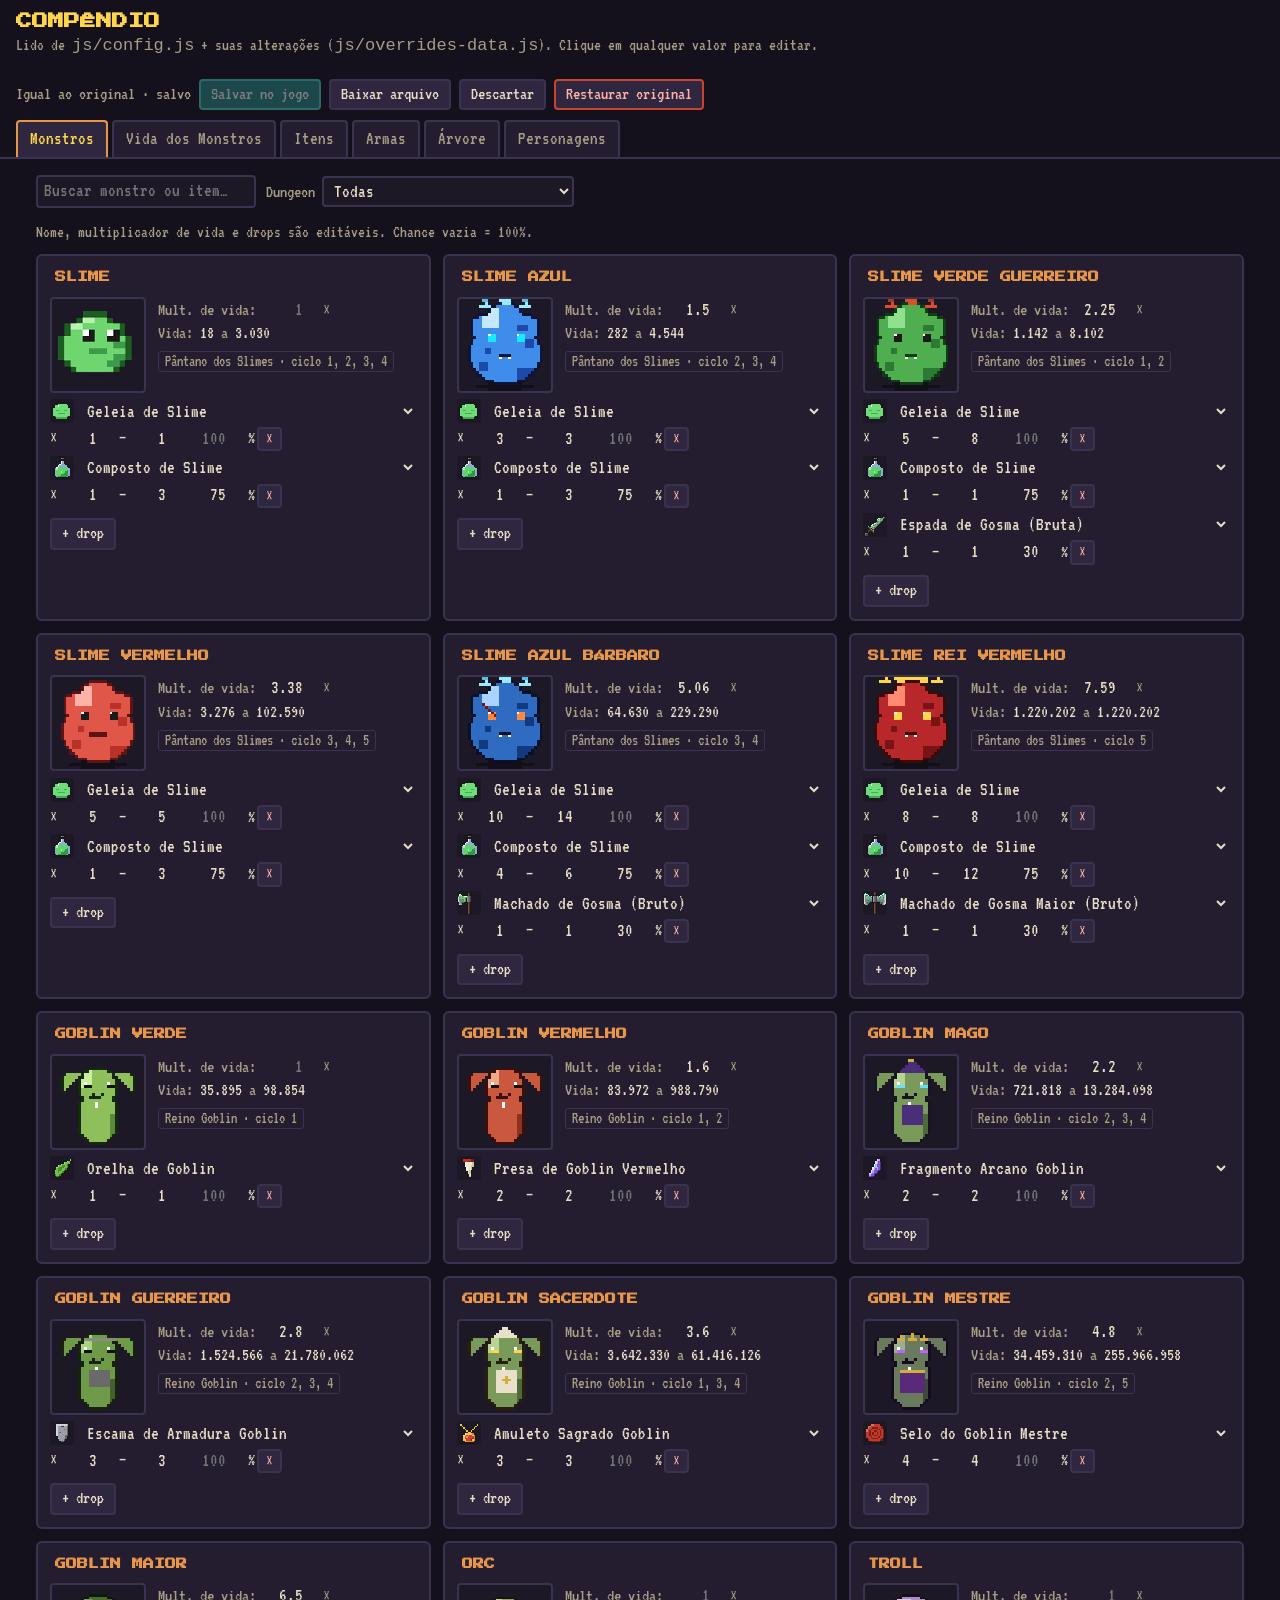
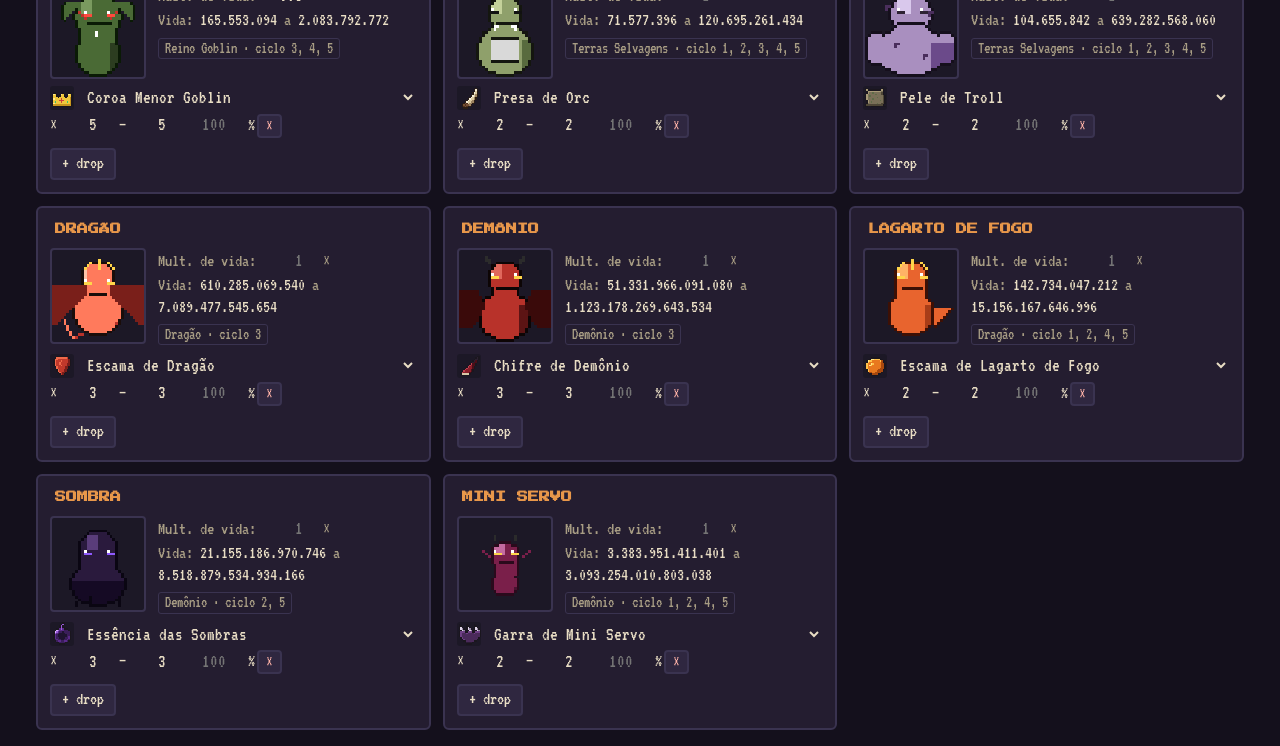
==== tools/compendio.html @ 9d9956df "feat: Add Compendium overrides, dev server, new item/tree icons and pending gameplay changes Co-Auth" ====
<!DOCTYPE html>
<html lang="pt-BR">
<head>
<meta charset="UTF-8">
<meta name="viewport" content="width=device-width, initial-scale=1">
<!-- Tudo (assets e js/*) é resolvido a partir da raiz do jogo -->
<base href="../">
<title>Compêndio ClickerSword</title>
<link rel="preconnect" href="https://fonts.googleapis.com">
<link href="https://fonts.googleapis.com/css2?family=Press+Start+2P&family=VT323&display=swap" rel="stylesheet">
<style>
  :root{
    --bg-deep:#14101c; --bg-panel:#241d30; --bg-panel-2:#2f2740;
    --stone:#3a3350; --stone-dark:#1c1826;
    --ember:#e8974a; --blood:#c9432f; --arcane:#4fd1c5;
    --parchment:#e8ddc4; --parchment-dim:#a89d84; --gold-glow:#ffd54a;
  }
  *{box-sizing:border-box;}
  body{margin:0; background:var(--bg-deep); color:var(--parchment); font-family:'VT323', monospace; font-size:20px; line-height:1.2;}
  header{position:sticky; top:0; z-index:5; background:var(--bg-deep); border-bottom:2px solid var(--stone); padding:12px 16px 0;}
  .head-row{display:flex; justify-content:space-between; align-items:flex-start; gap:12px; flex-wrap:wrap;}
  h1{font-family:'Press Start 2P', monospace; font-size:16px; color:var(--gold-glow); margin:0 0 4px;}
  .sub{color:var(--parchment-dim); font-size:17px; margin-bottom:10px;}
  .savebar{display:flex; gap:8px; align-items:center; flex-wrap:wrap; margin-bottom:10px;}
  .savebar .status{font-size:18px; color:var(--parchment-dim);}
  .savebar .status.dirty{color:var(--ember);}
  button{font:inherit; font-size:18px; cursor:pointer; color:var(--parchment); background:var(--bg-panel-2); border:2px solid var(--stone); border-radius:4px; padding:3px 10px;}
  button:hover{border-color:var(--ember);}
  button.primary{background:#2a8d84; border-color:var(--arcane); color:#fff;}
  button.primary:disabled{opacity:.45; cursor:default;}
  button.danger{border-color:var(--blood); color:#ffb3a8;}
  button.x{padding:0 7px; font-size:17px; color:#ffb3a8;}
  nav{display:flex; gap:4px; flex-wrap:wrap;}
  nav button{font-size:19px; color:var(--parchment-dim); background:var(--bg-panel); border-bottom:none; padding:6px 12px; border-radius:4px 4px 0 0;}
  nav button.active{color:var(--gold-glow); background:var(--bg-panel-2); border-color:var(--ember);}
  main{padding:16px; max-width:1240px; margin:0 auto;}
  section{display:none;} section.active{display:block;}
  .toolbar{display:flex; gap:10px; flex-wrap:wrap; align-items:center; margin-bottom:14px;}
  .toolbar label{color:var(--parchment-dim); font-size:18px;}
  input, select{font:inherit; font-size:19px; color:var(--parchment); background:var(--stone-dark); border:2px solid var(--stone); border-radius:4px; padding:3px 6px;}
  input[type=search]{min-width:220px;}
  /* campos editáveis: parecem texto até passar o mouse/focar */
  .ed{background:transparent; border:1px dashed transparent; padding:1px 4px; border-radius:3px; min-width:0;}
  .ed:hover{border-color:var(--stone);}
  .ed:focus{outline:none; border:1px solid var(--arcane); background:var(--stone-dark);}
  .ed.changed{color:var(--gold-glow); border-bottom:1px solid var(--ember);}
  .ed.bad{border:1px solid var(--blood);}
  input.ed[type=number]{width:80px; text-align:right;}
  input.ed.w-name{width:100%;}
  input.ed.w-sm{width:60px;}
  select.ed{padding:1px 2px;}
  select.ed option{background:var(--stone-dark);}
  .grid{display:grid; grid-template-columns:repeat(auto-fill, minmax(280px, 1fr)); gap:12px;}
  .card{background:var(--bg-panel); border:2px solid var(--stone); border-radius:6px; padding:12px;}
  .card.custom{border-color:#2a8d84;}
  .card h3{font-family:'Press Start 2P', monospace; font-size:11px; line-height:1.5; margin:0 0 8px; color:var(--ember); display:flex; align-items:center; gap:4px;}
  .card h3 input.ed{font-family:'Press Start 2P', monospace; font-size:11px; color:var(--ember);}
  .row{display:flex; gap:12px; align-items:flex-start;}
  .sprite{flex:none; width:96px; height:96px; background-repeat:no-repeat; background-size:300% 100%; background-position:0 0; image-rendering:pixelated; background-color:var(--stone-dark); border:2px solid var(--stone); border-radius:4px;}
  .portrait{flex:none; width:96px; height:136px; object-fit:cover; object-position:top; border:2px solid var(--stone); border-radius:4px; background:var(--stone-dark);}
  .meta{font-size:18px; color:var(--parchment-dim);}
  .meta b{color:var(--parchment); font-weight:normal;}
  .kv{display:grid; grid-template-columns:max-content 1fr; gap:2px 8px; align-items:center; font-size:18px; color:var(--parchment-dim);}
  .kv > span{min-width:0;}
  .kv-icon{display:flex; align-items:center; gap:8px; font-size:18px; color:var(--parchment-dim); margin-bottom:4px;}
  .kv input.ed[type=text]{width:100%;}
  .icon{display:inline-block; flex:none; width:24px; height:24px; vertical-align:middle; margin-right:6px; image-rendering:pixelated; background:var(--stone-dark); border-radius:3px;}
  .icon.missing{outline:2px dashed var(--blood); outline-offset:-2px;}
  .tag{display:inline-block; font-size:16px; padding:0 6px; border-radius:3px; border:1px solid var(--stone); color:var(--parchment-dim); margin:2px 4px 2px 0;}
  .tag.boss{color:#fff; background:var(--blood); border-color:var(--blood);}
  .tag.strong{color:var(--bg-deep); background:var(--ember); border-color:var(--ember);}
  .tag.warn{color:var(--blood); border-color:var(--blood);}
  .tag.new{color:var(--arcane); border-color:var(--arcane);}
  ul.drops{list-style:none; margin:6px 0 0; padding:0; font-size:18px;}
  ul.drops li{margin:3px 0; display:flex; align-items:center; gap:2px 6px; flex-wrap:wrap;}
  ul.drops .d-item{display:flex; align-items:center; flex:1 1 150px; min-width:0;}
  ul.drops .d-item select.ed{flex:1; min-width:0;}
  ul.drops .d-qty{display:flex; align-items:center; gap:2px; flex:none; white-space:nowrap;}
  ul.drops .d-qty input.ed{flex:none; width:58px;}
  td input.ed.w-name{min-width:220px;}
  #monGrid{grid-template-columns:repeat(auto-fill, minmax(320px, 1fr));}
  .table-wrap{overflow-x:auto; border:2px solid var(--stone); border-radius:6px;}
  table{border-collapse:collapse; width:100%; font-size:19px;}
  th, td{padding:5px 8px; text-align:left; border-bottom:1px solid var(--stone); white-space:nowrap;}
  th{position:sticky; top:0; background:var(--bg-panel-2); color:var(--gold-glow); cursor:pointer; user-select:none; font-weight:normal;}
  th[data-num], td.num{text-align:right;}
  td.wrap{white-space:normal; min-width:150px;}
  tbody tr:nth-child(even){background:rgba(255,255,255,0.025);}
  tbody tr:hover{background:rgba(79,209,197,0.08);}
  tr.cycle-start td{border-top:2px solid var(--ember);}
  .mini-sprite{display:inline-block; width:28px; height:28px; vertical-align:middle; margin-right:6px; background-repeat:no-repeat; background-size:300% 100%; image-rendering:pixelated;}
  .count{color:var(--parchment-dim); font-size:18px; margin:8px 0;}
  .stats{display:flex; gap:10px; flex-wrap:wrap; margin-bottom:14px;}
  .stat{background:var(--bg-panel); border:2px solid var(--stone); border-radius:6px; padding:8px 12px; min-width:150px;}
  .stat .v{font-size:26px; color:var(--gold-glow);}
  .stat .v input.ed{font-size:26px; color:var(--gold-glow); width:110px; text-align:left;}
  .stat .l{font-size:16px; color:var(--parchment-dim);}
  .quote{font-style:italic; color:var(--parchment-dim); font-size:18px; margin:2px 0;}
  h2{font-family:'Press Start 2P', monospace; font-size:12px; color:var(--arcane); margin:22px 0 10px;}
  .create{display:flex; gap:8px; flex-wrap:wrap; align-items:center; background:var(--bg-panel); border:2px dashed var(--stone); border-radius:6px; padding:8px 10px; margin-bottom:12px;}
  .create b{color:var(--arcane); font-weight:normal;}
  .hint{font-size:17px; color:var(--parchment-dim); margin:0 0 12px;}
  .hint b{color:var(--parchment); font-weight:normal;}
  .tree-card{margin-bottom:10px;}
  .tree-cols{display:grid; grid-template-columns:minmax(0, 300px) minmax(0, 1fr); gap:16px;}
  @media (max-width:700px){ .tree-cols{grid-template-columns:1fr;} .tree-card{margin-left:0 !important;} }
  #toast{position:fixed; right:16px; bottom:16px; max-width:420px; background:var(--bg-panel-2); border:2px solid var(--arcane); border-radius:6px; padding:10px 14px; display:none; z-index:10;}
  #toast.err{border-color:var(--blood);}
  @media (max-width:600px){ input[type=search]{min-width:0; width:100%;} }
</style>
</head>
<body>
<header>
  <div class="head-row">
    <div>
      <h1>COMPÊNDIO</h1>
      <div class="sub">Lido de <code>js/config.js</code> + suas alterações (<code>js/overrides-data.js</code>). Clique em qualquer valor para editar.</div>
    </div>
    <div class="savebar">
      <span class="status" id="saveStatus"></span>
      <button class="primary" id="saveBtn">Salvar no jogo</button>
      <button id="downloadBtn" title="Baixa js/overrides-data.js pra colocar na pasta js/ manualmente">Baixar arquivo</button>
      <button id="discardBtn" title="Recarrega a última versão salva">Descartar</button>
      <button class="danger" id="resetBtn" title="Apaga todas as alterações e volta ao config.js original">Restaurar original</button>
    </div>
  </div>
  <nav id="tabs">
    <button data-tab="monstros" class="active">Monstros</button>
    <button data-tab="vida">Vida dos Monstros</button>
    <button data-tab="itens">Itens</button>
    <button data-tab="armas">Armas</button>
    <button data-tab="arvore">Árvore</button>
    <button data-tab="personagens">Personagens</button>
  </nav>
</header>
<main>
  <section id="monstros" class="active">
    <div class="toolbar">
      <input type="search" id="monSearch" placeholder="Buscar monstro ou item…">
      <label>Dungeon <select id="monDungeon"></select></label>
    </div>
    <p class="hint">Nome, multiplicador de vida e drops são editáveis. Chance vazia = 100%.</p>
    <div class="grid" id="monGrid"></div>
  </section>

  <section id="vida">
    <p class="hint">Os valores gerais abaixo valem para todos os monstros; o multiplicador de cada um fica na aba Monstros. A partir do ciclo 2 a vida é ×2 (fixo no código).</p>
    <div class="stats" id="hpStats"></div>
    <div class="toolbar">
      <label>Dungeon <select id="hpDungeon"></select></label>
      <label>Ciclo <select id="hpCycle"></select></label>
      <input type="search" id="hpSearch" placeholder="Filtrar por monstro…">
      <label><input type="checkbox" id="hpBossOnly"> Só chefes</label>
    </div>
    <div class="count" id="hpCount"></div>
    <div class="table-wrap"><table id="hpTable">
      <thead><tr>
        <th data-k="dungeonName">Dungeon</th>
        <th data-k="cycle" data-num>Ciclo</th>
        <th data-k="kill" data-num>Abate</th>
        <th data-k="pos" data-num>Posição</th>
        <th data-k="name">Monstro</th>
        <th data-k="kind">Tipo</th>
        <th data-k="hp" data-num>Vida</th>
        <th data-k="limit" data-num>Tempo</th>
        <th data-k="dpsNeed" data-num title="Dano por segundo mínimo pra vencer dentro do tempo do monstro">DPS mín.</th>
      </tr></thead>
      <tbody></tbody>
    </table></div>
  </section>

  <section id="itens">
    <div class="create">
      <b>Novo item:</b>
      <input id="newItemName" placeholder="Nome">
      <input id="newItemKey" placeholder="chave (opcional)" style="width:170px">
      <select id="newItemType"></select>
      <button id="newItemBtn">Criar</button>
    </div>
    <div class="toolbar">
      <input type="search" id="itemSearch" placeholder="Buscar item…">
      <label>Tipo <select id="itemType"></select></label>
      <label><input type="checkbox" id="itemMissing"> Só sem ícone</label>
    </div>
    <div class="count" id="itemCount"></div>
    <div class="table-wrap"><table id="itemTable">
      <thead><tr>
        <th data-k="name">Item</th>
        <th data-k="icon">Ícone</th>
        <th data-k="typeLabel">Tipo</th>
        <th data-k="sellPrice" data-num>Venda</th>
        <th data-k="origin">Origem</th>
        <th data-k="droppedBy">Dropado por</th>
        <th data-k="usedIn">Usado em</th>
        <th></th>
      </tr></thead>
      <tbody></tbody>
    </table></div>
  </section>

  <section id="armas">
    <div class="create">
      <b>Nova arma:</b>
      <input id="newWeaponName" placeholder="Nome">
      <input id="newWeaponKey" placeholder="chave (opcional)" style="width:170px">
      <select id="newWeaponKind">
        <option value="forgedWeapons">Forjada (receita no Ferreiro)</option>
        <option value="weapons">Básica (compra no Ferreiro)</option>
      </select>
      <button id="newWeaponBtn">Criar</button>
    </div>
    <p class="hint">Bônus vazio = arma não tem esse bônus. Para uma arma forjada vir de um drop, crie antes um item do tipo "Arma bruta", coloque-o nos drops de um monstro e na receita.</p>
    <h2>Armas básicas</h2>
    <div class="grid" id="weaponGrid"></div>
    <h2>Armas forjadas</h2>
    <div class="grid" id="forgedGrid"></div>
  </section>

  <section id="arvore">
    <p class="hint">Árvore de habilidades da Academia de Combate, na ordem dos ramos. Cada efeito é somado <b>por nível comprado</b>; "teto" limita o total do atributo.
      Mudanças nos efeitos valem para os próximos níveis comprados — níveis já comprados num save continuam com o valor antigo (use um save novo para testar).</p>
    <div class="toolbar">
      <input type="search" id="treeSearch" placeholder="Buscar habilidade…">
    </div>
    <div id="treeList"></div>
  </section>

  <section id="personagens">
    <h2>Moradores da cidade</h2>
    <div class="grid" id="npcGrid"></div>
    <h2>Tropas (Guilda)</h2>
    <div class="grid" id="troopGrid"></div>
    <h2>Mineradores (Caverna)</h2>
    <div class="grid" id="prospectorGrid"></div>
  </section>
</main>
<div id="toast"></div>

<script src="js/config.js"></script>
<script>
// Cópia do config.js ORIGINAL, antes de aplicar js/overrides-data.js — é a
// base pra calcular o que mudou na hora de salvar (ConfigOverrides.diff).
const BASE = JSON.parse(JSON.stringify({
  config: Object.fromEntries(Object.entries(CONFIG).filter(([, v]) => typeof v === 'number')),
  monsters: MONSTER_TYPES, items: ITEM_DEFS, weapons: WEAPON_DEFS, forgedWeapons: FORGED_WEAPON_DEFS, troops: TROOP_DEFS, upgrades: UPGRADE_DEFS
}));
</script>
<script src="js/overrides-data.js"></script>
<script src="js/overrides.js"></script>
<script>
const esc = s => String(s == null ? '' : s).replace(/[&<>"']/g, c => ({'&':'&amp;','<':'&lt;','>':'&gt;','"':'&quot;',"'":'&#39;'}[c]));
const fmt = n => n.toLocaleString('pt-BR');
const round = (n, d = 4) => Math.round(n * 10 ** d) / 10 ** d;
const LISTS = { monsters: MONSTER_TYPES, items: ITEM_DEFS, weapons: WEAPON_DEFS, forgedWeapons: FORGED_WEAPON_DEFS, troops: TROOP_DEFS, upgrades: UPGRADE_DEFS };
const current = () => ({ config: CONFIG, ...LISTS });
const itemDef = key => ITEM_DEFS.find(d => d.key === key);
const monDef = key => MONSTER_TYPES.find(m => m.key === key);
const baseEntry = (coll, key) => coll === 'config' ? BASE.config : (BASE[coll] || []).find(e => e.key === key);
const TYPE_LABELS = { material:'Material', brokenWeapon:'Arma bruta', mineral:'Minério' };
let savedJson = JSON.stringify(ConfigOverrides.diff(BASE, current()));

// ---------------------------------------------------------------------
// Campos editáveis. data-bind = "coleção|chave|caminho|tipo":
//   tipos: str, num, int, pct (guardado 0-1, mostrado 0-100), sec (guardado
//   ms, mostrado s); sufixo "?" = campo opcional (vazio remove o campo).
// ---------------------------------------------------------------------
function getPath(obj, path){
  return path.split('.').reduce((o, p) => o == null ? undefined : o[p], obj);
}
function entryOf(coll, key){
  return coll === 'config' ? CONFIG : LISTS[coll].find(e => e.key === key);
}
function display(v, kind){
  if(v === undefined || v === null) return '';
  const k = kind.replace('?', '');
  if(k === 'pct') return round(v * 100, 3);
  if(k === 'sec') return round(v / 1000, 3);
  return v;
}
function isChanged(coll, key, path){
  const b = baseEntry(coll, key);
  if(!b) return false; // entrada nova: tudo é "novo", sem destaque campo a campo
  return JSON.stringify(getPath(b, path)) !== JSON.stringify(getPath(entryOf(coll, key), path));
}
function field(coll, key, path, kind, opts = {}){
  const bind = `${coll}|${key}|${path}|${kind}`;
  const v = display(getPath(entryOf(coll, key), path), kind);
  const changed = isChanged(coll, key, path);
  const cls = ['ed', opts.cls || '', changed ? 'changed' : ''].join(' ');
  const base = baseEntry(coll, key);
  const title = base && changed ? ` title="Original: ${esc(display(getPath(base, path), kind))}"` : '';
  if(opts.options){
    return `<select class="${cls}" data-bind="${esc(bind)}"${title}>${opts.options.map(([ov, ol]) =>
      `<option value="${esc(ov)}"${String(ov) === String(v) ? ' selected' : ''}>${esc(ol)}</option>`).join('')}</select>`;
  }
  const type = kind.startsWith('str') ? 'text' : 'number';
  const step = opts.step || (kind.startsWith('int') ? '1' : 'any');
  return `<input class="${cls}" data-bind="${esc(bind)}" type="${type}" ${type === 'number' ? `step="${step}" min="0"` : ''} value="${esc(v)}" placeholder="${esc(opts.placeholder || '')}"${opts.list ? ` list="${opts.list}"` : ''}${title}>`;
}

function setValue(bind, raw){
  const [coll, key, path, kindRaw] = bind.split('|');
  const optional = kindRaw.endsWith('?');
  const kind = kindRaw.replace('?', '');
  const obj = entryOf(coll, key);
  if(!obj) return false;
  const parts = path.split('.');
  const parent = parts.slice(0, -1).reduce((o, p) => o[p], obj);
  const last = parts[parts.length - 1];
  const old = parent[last];
  let v;
  if(kind === 'str'){
    v = String(raw).trim();
    if(!v) return false;
    if(path === 'icon' && !ConfigOverrides.ICON_RE.test(v)) return false;
  } else {
    const s = String(raw).trim().replace(',', '.');
    if(s === ''){
      if(!optional) return false;
      delete parent[last];
      afterSet(coll, obj, path, old);
      return true;
    }
    v = Number(s);
    if(!isFinite(v) || v < 0) return false;
    if(kind === 'pct') v = round(v / 100, 6);
    if(kind === 'sec') v = Math.round(v * 1000);
    if(kind === 'int') v = Math.round(v);
  }
  parent[last] = v;
  afterSet(coll, obj, path, old);
  return true;
}
// efeitos colaterais que mantêm os dados coerentes com o que o jogo espera
function afterSet(coll, obj, path, old){
  if(coll === 'troops' && path === 'dps' && obj.desc === `+${old} DPS`) obj.desc = `+${obj.dps} DPS`;
  if(coll === 'items' && path === 'type') normalizeItemType(obj);
  const m = path.match(/^drops\.(\d+)\.(qtyMin|qtyMax)$/);
  if(m && coll === 'monsters'){
    const d = obj.drops[+m[1]];
    if(d.qtyMax < d.qtyMin){ if(m[2] === 'qtyMin') d.qtyMax = d.qtyMin; else d.qtyMin = d.qtyMax; }
  }
  if(coll === 'monsters' && /^drops\.\d+\.chance$/.test(path)){
    const d = getPath(obj, path.replace(/\.chance$/, ''));
    if(d.chance > 1) d.chance = 1;
  }
  if(coll === 'upgrades'){
    if(path === 'maxLevel' && obj.maxLevel < 1) obj.maxLevel = 1;
    // trocou o atributo do efeito pra um de outro formato (ex.: dano fixo -> %):
    // o número antigo não faz sentido no novo formato, recomeça num valor pequeno
    const s = path.match(/^effects\.(\d+)\.stat$/);
    if(s){
      const e = obj.effects[+s[1]];
      if(UPGRADE_STATS[old] && UPGRADE_STATS[old].format !== UPGRADE_STATS[e.stat].format){
        e.add = STAT_DEFAULT_ADD[UPGRADE_STATS[e.stat].format];
        delete e.cap;
      }
    }
  }
}
// material precisa de dungeon (Guilda sorteia por ela); minério precisa de raridade/peso (Caverna)
function normalizeItemType(it){
  if(it.type === 'material'){ it.dungeon = it.dungeon || DUNGEON_ORDER[0]; it.weight = it.weight || 10; delete it.rarity; }
  else if(it.type === 'mineral'){ it.rarity = it.rarity || 'comum'; it.weight = it.weight || 1; delete it.dungeon; }
  else { delete it.dungeon; delete it.weight; delete it.rarity; }
  refreshMinerals();
}
function refreshMinerals(){ MINERAL_DEFS.splice(0, MINERAL_DEFS.length, ...ITEM_DEFS.filter(d => d.type === 'mineral')); }

// Re-render adiado: o `change` dispara ANTES do foco ir pro próximo campo —
// espera o foco mudar, redesenha e devolve o foco pro mesmo campo.
let renderQueued = false;
function queueRender(){
  if(renderQueued) return;
  renderQueued = true;
  setTimeout(() => {
    renderQueued = false;
    const active = document.activeElement && document.activeElement.dataset ? document.activeElement.dataset.bind : null;
    renderAll();
    if(active){
      const el = [...document.querySelectorAll('[data-bind]')].find(e => e.dataset.bind === active);
      if(el) el.focus();
    }
  }, 0);
}
document.addEventListener('change', e => {
  const el = e.target.closest('[data-bind]');
  if(!el) return;
  // descrição de habilidade que ainda está no texto gerado acompanha a mudança do efeito
  const [coll, key] = el.dataset.bind.split('|');
  const upg = coll === 'upgrades' ? UPGRADE_DEFS.find(u => u.key === key) : null;
  const autoDesc = upg && upg.effects.length && upg.desc === describeEffects(upg.effects);
  if(setValue(el.dataset.bind, el.value)){
    if(autoDesc && upg.effects.length) upg.desc = describeEffects(upg.effects);
    queueRender();
  } else { el.classList.add('bad'); toast('Valor inválido — use um número ≥ 0 (ou texto não vazio; ícone só com letras, números, - e _).', true); }
});
document.addEventListener('keydown', e => {
  if(e.key === 'Enter' && e.target.matches('input.ed')) e.target.blur();
});

// Botões de ação: data-action="nome|arg1|arg2"
document.addEventListener('click', e => {
  const btn = e.target.closest('[data-action]');
  if(!btn) return;
  const [action, a, b] = btn.dataset.action.split('|');
  if(action === 'add-drop'){
    const m = monDef(a);
    m.drops = m.drops || [];
    m.drops.push({ item: ITEM_DEFS[0].key, qtyMin: 1, qtyMax: 1 });
  } else if(action === 'del-drop'){
    monDef(a).drops.splice(+b, 1);
  } else if(action === 'add-mat'){
    FORGED_WEAPON_DEFS.find(x => x.key === a).recipe.materials.push({ itemKey: ITEM_DEFS[0].key, qty: 1 });
  } else if(action === 'del-mat'){
    FORGED_WEAPON_DEFS.find(x => x.key === a).recipe.materials.splice(+b, 1);
  } else if(action === 'del-custom'){
    deleteCustom(a, b);
  } else if(action === 'add-effect' || action === 'del-effect'){
    const u = UPGRADE_DEFS.find(x => x.key === a);
    const autoDesc = u.effects.length && u.desc === describeEffects(u.effects);
    if(action === 'add-effect') u.effects.push({ stat: 'clickDamageFlat', add: 1 });
    else u.effects.splice(+b, 1);
    if(autoDesc && u.effects.length) u.desc = describeEffects(u.effects);
  } else if(action === 'gen-desc'){
    const u = UPGRADE_DEFS.find(x => x.key === a);
    if(u.effects.length) u.desc = describeEffects(u.effects);
  } else return;
  queueRender();
});

function deleteCustom(coll, key){
  const list = LISTS[coll];
  const e = list.find(x => x.key === key);
  if(!e || !e.custom) return;
  if(coll === 'items'){
    const refs = [
      ...MONSTER_TYPES.filter(m => (m.drops || []).some(d => d.item === key)).map(m => m.name),
      ...FORGED_WEAPON_DEFS.filter(w => w.recipe.materials.some(m => m.itemKey === key)).map(w => w.name)
    ];
    if(!confirm(`Excluir "${e.name}"?` + (refs.length ? `\nTambém será removido de: ${refs.join(', ')}` : ''))) return;
    for(const m of MONSTER_TYPES) if(m.drops) m.drops = m.drops.filter(d => d.item !== key);
    for(const w of FORGED_WEAPON_DEFS) w.recipe.materials = w.recipe.materials.filter(m => m.itemKey !== key);
  } else if(!confirm(`Excluir "${e.name}"?`)) return;
  list.splice(list.indexOf(e), 1);
  refreshMinerals();
}

// chave a partir do nome: "Espada de Fogo" -> espadaDeFogo
function slugKey(name){
  const words = name.normalize('NFD').replace(/[̀-ͯ]/g, '').replace(/[^a-zA-Z0-9 ]/g, ' ').trim().split(/\s+/).filter(Boolean);
  let k = words.map((w, i) => i ? w[0].toUpperCase() + w.slice(1).toLowerCase() : w.toLowerCase()).join('');
  if(!/^[a-zA-Z]/.test(k)) k = 'x' + k;
  return k.slice(0, 40);
}
function newKey(nameEl, keyEl){
  const name = nameEl.value.trim();
  if(!name){ toast('Dê um nome primeiro.', true); return null; }
  const key = keyEl.value.trim() || slugKey(name);
  if(!ConfigOverrides.KEY_RE.test(key)){ toast('Chave inválida: use letras/números, começando com letra.', true); return null; }
  if(ConfigOverrides.keyTaken({ ITEM_DEFS, WEAPON_DEFS, FORGED_WEAPON_DEFS }, key)){ toast(`A chave "${key}" já existe.`, true); return null; }
  return { name, key };
}

// ---------------------------------------------------------------------
// Ícones: item novo começa sem arquivo — mostra quadrado vermelho até existir
// assets/icons/<icone>.png. Sugestões = listagem da pasta (o dev_server.py
// lista diretórios) + ícones já usados.
// ---------------------------------------------------------------------
const missingIcons = new Set();
function iconHtml(icon){
  return `<img class="icon" data-icon="${esc(icon)}" src="assets/icons/${esc(icon)}.png" alt="" onerror="iconMissing(this)">`;
}
function iconMissing(img){
  const ph = document.createElement('span');
  ph.className = 'icon missing';
  ph.title = 'Ícone não existe: assets/icons/' + img.dataset.icon + '.png';
  img.replaceWith(ph);
  if(!missingIcons.has(img.dataset.icon)){ missingIcons.add(img.dataset.icon); scheduleItemCount(); }
}
const iconList = document.createElement('datalist');
iconList.id = 'iconList';
document.body.appendChild(iconList);
let dirIcons = [];
function refreshIconList(){
  const names = new Set([...ITEM_DEFS, ...WEAPON_DEFS, ...FORGED_WEAPON_DEFS].map(d => d.icon).concat(dirIcons));
  iconList.innerHTML = [...names].sort().map(n => `<option value="${esc(n)}">`).join('');
}
fetch('assets/icons/').then(r => r.ok ? r.text() : '').then(html => {
  dirIcons = [...html.matchAll(/href="([^"/]+)\.png"/g)].map(m => decodeURIComponent(m[1])).filter(n => ConfigOverrides.ICON_RE.test(n));
  refreshIconList();
}).catch(() => {});

// ---------------------------------------------------------------------
// Vida: mesma conta de MonsterModule.spawn/hpFor (js/monster.js). Se a
// fórmula mudar lá, atualizar aqui também.
// ---------------------------------------------------------------------
const groupSize = slot => (!slot || !slot.pairChoices) ? 1 : Math.max(...slot.pairChoices.map(o => o.length));
const kpcOf = schedule => schedule.reduce((s, slot) => s + groupSize(slot), 0);
function hpFor(killIndex, isBoss, hpMult){
  let hp = CONFIG.baseHp * Math.pow(CONFIG.hpGrowth, killIndex);
  if(isBoss) hp *= CONFIG.bossHpMult;
  hp *= hpMult || 1;
  return Math.ceil(hp);
}
function buildHpRows(){
  const rows = [];
  for(const dKey of DUNGEON_ORDER){
    const map = MAPS[dKey];
    const cyclesMap = map.cycles || { 1: map.order };
    const totalCycles = Object.keys(cyclesMap).length;
    const kpc = kpcOf(cyclesMap[1]);
    for(let cycle = 1; cycle <= CONFIG.maxCycleNum; cycle++){
      const schedule = cyclesMap[((cycle - 1) % totalCycles) + 1];
      let consumed = 0;
      schedule.forEach((slot, slotIdx) => {
        const size = groupSize(slot);
        const isLastSlot = slotIdx === schedule.length - 1;
        const options = slot.pairChoices ? slot.pairChoices : [[slot]];
        options.forEach((opt, optIdx) => {
          opt.forEach((mKey, sub) => {
            const killIdx = (cycle - 1) * kpc + consumed + sub;
            const isBoss = slot.pairChoices ? (isLastSlot && sub === size - 1) : isLastSlot;
            const extra = (slot.pairChoices && slot.strong) ? 1.5 : 1;
            const type = monDef(mKey);
            const hpKillIndex = (map.hpKillOffset || 0) + killIdx - 2 * (cycle - 1);
            const hp = hpFor(hpKillIndex, isBoss, (type.hpMult || 1) * extra) * (cycle > 1 ? 2 : 1);
            const limit = (isBoss ? CONFIG.bossTimeLimitMs : CONFIG.monsterTimeLimitMs) / 1000;
            let kind = 'Normal';
            if(slot.pairChoices) kind = (size === 2 ? 'Dupla' : size === 3 ? 'Tripla' : 'Grupo') + ` ${sub+1}/${size}` + (options.length > 1 ? ` · opção ${optIdx+1}` : '');
            rows.push({
              dungeon:dKey, dungeonName:map.name.replace(/^Andar d[aoe]s? /, ''), cycle, kill:killIdx % kpc + 1, pos:slotIdx + 1,
              totalPos:schedule.length, key:mKey, name:type.name, image:type.image,
              kind, isBoss, strong:!!(slot.pairChoices && slot.strong), hp, limit,
              dpsNeed: limit > 0 ? Math.ceil(hp / limit) : hp, firstOfCycle: slotIdx === 0 && optIdx === 0 && sub === 0
            });
          });
        });
        consumed += size;
      });
    }
  }
  return rows;
}
let HP_ROWS = [];
const appearances = {};
for(const r of buildHpRows()){
  const a = appearances[r.key] = appearances[r.key] || {};
  (a[r.dungeon] = a[r.dungeon] || new Set()).add(r.cycle);
}

// ---------------------------------------------------------------------
// Abas / filtros / ordenação
// ---------------------------------------------------------------------
document.getElementById('tabs').addEventListener('click', e => {
  const btn = e.target.closest('button[data-tab]');
  if(!btn) return;
  document.querySelectorAll('#tabs button').forEach(b => b.classList.toggle('active', b === btn));
  document.querySelectorAll('main section').forEach(s => s.classList.toggle('active', s.id === btn.dataset.tab));
  try{ localStorage.setItem('compendioTab', btn.dataset.tab); }catch(e){}
});
try{
  const saved = location.hash.slice(1) || localStorage.getItem('compendioTab');
  const btn = saved && document.querySelector(`#tabs button[data-tab="${saved}"]`);
  if(btn) btn.click();
}catch(e){}
// o #hash é igual ao id da seção — sem isso o navegador rola até ela
window.addEventListener('load', () => window.scrollTo(0, 0));

function fillSelect(sel, options){
  sel.innerHTML = options.map(([v, l]) => `<option value="${esc(v)}">${esc(l)}</option>`).join('');
}
const dungeonOptions = [['', 'Todas'], ...DUNGEON_ORDER.map(k => [k, MAPS[k].name])];
const dungeonChoices = DUNGEON_ORDER.map(k => [k, MAPS[k].name.replace(/^Andar d[aoe]s? /, '')]);
const itemChoices = () => ITEM_DEFS.map(d => [d.key, d.name]);

function sortable(table, render){
  let sortKey = null, dir = 1;
  table.querySelector('thead').addEventListener('click', e => {
    const th = e.target.closest('th[data-k]');
    if(!th) return;
    dir = (sortKey === th.dataset.k) ? -dir : 1;
    sortKey = th.dataset.k;
    table.querySelectorAll('th').forEach(t => t.textContent = t.textContent.replace(/ [▲▼]$/, ''));
    th.textContent += dir > 0 ? ' ▲' : ' ▼';
    render();
  });
  return rows => !sortKey ? rows : [...rows].sort((a, b) => {
    const x = a[sortKey], y = b[sortKey];
    return (typeof x === 'number' ? x - y : String(x).localeCompare(String(y), 'pt-BR')) * dir;
  });
}

// ---------------------------------------------------------------------
// Monstros
// ---------------------------------------------------------------------
fillSelect(document.getElementById('monDungeon'), dungeonOptions);
function renderMonsters(){
  const q = document.getElementById('monSearch').value.trim().toLowerCase();
  const dFilter = document.getElementById('monDungeon').value;
  const grid = document.getElementById('monGrid');
  const list = MONSTER_TYPES.filter(m => {
    if(dFilter && !(appearances[m.key] && appearances[m.key][dFilter])) return false;
    if(!q) return true;
    const hay = [m.name, ...(m.drops || []).map(d => itemDef(d.item) ? itemDef(d.item).name : d.item)].join(' ').toLowerCase();
    return hay.includes(q);
  });
  grid.innerHTML = list.map(m => {
    const app = appearances[m.key] || {};
    const where = Object.keys(app).length
      ? DUNGEON_ORDER.filter(k => app[k]).map(k => `<span class="tag">${esc(MAPS[k].name.replace(/^Andar d[aoe]s? /, ''))} · ciclo ${[...app[k]].sort().join(', ')}</span>`).join('')
      : '<span class="tag warn">Não aparece em nenhuma dungeon</span>';
    const hpRange = HP_ROWS.filter(r => r.key === m.key).map(r => r.hp);
    const drops = (m.drops || []).map((d, i) => {
      const it = itemDef(d.item);
      return `<li><span class="d-item">${iconHtml(it ? it.icon : 'chest')}${field('monsters', m.key, `drops.${i}.item`, 'str', { options: itemChoices() })}</span>
        <span class="d-qty">×${field('monsters', m.key, `drops.${i}.qtyMin`, 'int', { cls: 'w-sm' })}–${field('monsters', m.key, `drops.${i}.qtyMax`, 'int', { cls: 'w-sm' })}
        ${field('monsters', m.key, `drops.${i}.chance`, 'pct?', { cls: 'w-sm', placeholder: '100' })}%
        <button class="x" data-action="del-drop|${esc(m.key)}|${i}" title="Remover drop">×</button></span></li>`;
    }).join('');
    return `<div class="card">
      <h3>${field('monsters', m.key, 'name', 'str', { cls: 'w-name' })}</h3>
      <div class="row">
        <div class="sprite" style="background-image:url('${esc(m.image)}')"></div>
        <div class="meta">
          <div>Mult. de vida: ${field('monsters', m.key, 'hpMult', 'num?', { cls: 'w-sm', placeholder: '1' })}×</div>
          ${hpRange.length ? `<div>Vida: <b>${fmt(Math.min(...hpRange))}</b> a <b>${fmt(Math.max(...hpRange))}</b></div>` : ''}
          <div style="margin-top:4px;">${where}</div>
        </div>
      </div>
      <ul class="drops">${drops}</ul>
      <button data-action="add-drop|${esc(m.key)}" style="margin-top:6px">+ drop</button>
    </div>`;
  }).join('') || '<div class="meta">Nenhum monstro encontrado.</div>';
}
['monSearch', 'monDungeon'].forEach(id => document.getElementById(id).addEventListener('input', renderMonsters));

// ---------------------------------------------------------------------
// Vida dos monstros
// ---------------------------------------------------------------------
fillSelect(document.getElementById('hpDungeon'), dungeonOptions);
fillSelect(document.getElementById('hpCycle'), [['', 'Todos'], ...Array.from({length:CONFIG.maxCycleNum}, (_, i) => [String(i+1), `Ciclo ${i+1}`])]);
const hpTable = document.getElementById('hpTable');
const hpSort = sortable(hpTable, renderHp);
function renderHp(){
  const d = document.getElementById('hpDungeon').value;
  const c = document.getElementById('hpCycle').value;
  const q = document.getElementById('hpSearch').value.trim().toLowerCase();
  const bossOnly = document.getElementById('hpBossOnly').checked;
  const rows = hpSort(HP_ROWS.filter(r =>
    (!d || r.dungeon === d) && (!c || r.cycle === +c) && (!bossOnly || r.isBoss) && (!q || r.name.toLowerCase().includes(q))
  ));
  hpTable.querySelector('tbody').innerHTML = rows.map(r => `
    <tr class="${r.firstOfCycle ? 'cycle-start' : ''}">
      <td>${esc(r.dungeonName)}</td>
      <td class="num">${r.cycle}</td>
      <td class="num">${r.kill}</td>
      <td class="num">${r.pos}/${r.totalPos}</td>
      <td><span class="mini-sprite" style="background-image:url('${esc(r.image)}')"></span>${esc(r.name)}</td>
      <td class="wrap">${r.isBoss ? '<span class="tag boss">Chefe</span>' : ''}${r.strong ? '<span class="tag strong">Forte ×1.5</span>' : ''}${esc(r.kind)}</td>
      <td class="num">${fmt(r.hp)}</td>
      <td class="num">${r.limit}s</td>
      <td class="num">${fmt(r.dpsNeed)}</td>
    </tr>`).join('');
  document.getElementById('hpCount').textContent = `${rows.length} linha(s). Posições de dupla/tripla com várias opções sorteáveis aparecem uma vez por opção.`;
}
['hpDungeon', 'hpCycle', 'hpSearch', 'hpBossOnly'].forEach(id => document.getElementById(id).addEventListener('input', renderHp));
function renderHpStats(){
  const stat = (inputHtml, label, suffix = '') => `<div class="stat"><div class="v">${inputHtml}${suffix}</div><div class="l">${esc(label)}</div></div>`;
  document.getElementById('hpStats').innerHTML = [
    stat(field('config', '', 'baseHp', 'num'), 'Vida base'),
    stat('×' + field('config', '', 'hpGrowth', 'num'), 'Crescimento por abate'),
    stat('×' + field('config', '', 'bossHpMult', 'num'), 'Vida do chefe'),
    stat(field('config', '', 'monsterTimeLimitMs', 'sec'), 'Tempo por monstro', 's'),
    stat(field('config', '', 'bossTimeLimitMs', 'sec'), 'Tempo do chefe', 's'),
    stat(field('config', '', 'dungeonTimeLimitMs', 'sec'), 'Tempo base da dungeon', 's'),
    stat('×' + field('config', '', 'goldenRewardMult', 'num'), 'Itens do monstro dourado'),
    stat(field('config', '', 'goldenChancePerTick', 'pct'), 'Chance dourado por tick (200ms)', '%'),
  ].join('');
}

// ---------------------------------------------------------------------
// Itens
// ---------------------------------------------------------------------
fillSelect(document.getElementById('itemType'), [['', 'Todos'], ...Object.entries(TYPE_LABELS)]);
fillSelect(document.getElementById('newItemType'), Object.entries(TYPE_LABELS));
const itemTable = document.getElementById('itemTable');
const itemSort = sortable(itemTable, renderItems);
function itemRows(){
  const forgeUses = {};
  for(const w of FORGED_WEAPON_DEFS){
    for(const m of (w.recipe && w.recipe.materials) || []) (forgeUses[m.itemKey] = forgeUses[m.itemKey] || []).push(`${w.name} (${m.qty})`);
  }
  return ITEM_DEFS.map(it => {
    const droppedBy = MONSTER_TYPES.filter(m => (m.drops || []).some(d => d.item === it.key)).map(m => m.name);
    const origin = it.type === 'mineral' ? 'Caverna' : it.dungeon && MAPS[it.dungeon] ? MAPS[it.dungeon].name : 'Drop';
    return { def: it, key: it.key, name: it.name, icon: it.icon, type: it.type, sellPrice: it.sellPrice,
      typeLabel: TYPE_LABELS[it.type] || it.type, origin, droppedBy: droppedBy.join(', ') || '—', usedIn: (forgeUses[it.key] || []).join(', ') || '—' };
  });
}
function originFields(it){
  if(it.type === 'material'){
    return `${field('items', it.key, 'dungeon', 'str', { options: dungeonChoices })} peso ${field('items', it.key, 'weight', 'num', { cls: 'w-sm' })}`;
  }
  if(it.type === 'mineral'){
    return `Caverna · ${field('items', it.key, 'rarity', 'str', { options: Object.entries(RARITY_DEFS).map(([k, r]) => [k, r.label]) })} peso ${field('items', it.key, 'weight', 'num', { cls: 'w-sm' })}`;
  }
  return 'Drop';
}
function renderItems(){
  const q = document.getElementById('itemSearch').value.trim().toLowerCase();
  const t = document.getElementById('itemType').value;
  const onlyMissing = document.getElementById('itemMissing').checked;
  const rows = itemSort(itemRows().filter(r =>
    (!t || r.type === t) && (!onlyMissing || missingIcons.has(r.icon)) &&
    (!q || (r.name + ' ' + r.droppedBy + ' ' + r.origin).toLowerCase().includes(q))
  ));
  itemTable.querySelector('tbody').innerHTML = rows.map(r => {
    const it = r.def;
    return `<tr>
      <td>${iconHtml(it.icon)}${field('items', it.key, 'name', 'str', { cls: 'w-name' })}${it.custom ? '<span class="tag new">novo</span>' : ''}</td>
      <td>${field('items', it.key, 'icon', 'str', { list: 'iconList' })}</td>
      <td>${field('items', it.key, 'type', 'str', { options: Object.entries(TYPE_LABELS) })}</td>
      <td class="num">${field('items', it.key, 'sellPrice', 'num')}</td>
      <td>${originFields(it)}</td>
      <td class="wrap">${esc(r.droppedBy)}</td>
      <td class="wrap">${esc(r.usedIn)}</td>
      <td>${it.custom ? `<button class="x" data-action="del-custom|items|${esc(it.key)}" title="Excluir item">×</button>` : ''}</td>
    </tr>`;
  }).join('');
  scheduleItemCount();
}
let countTimer = null;
function scheduleItemCount(){
  clearTimeout(countTimer);
  countTimer = setTimeout(() => {
    const shown = itemTable.querySelectorAll('tbody tr').length;
    const missing = ITEM_DEFS.filter(d => missingIcons.has(d.icon)).length;
    document.getElementById('itemCount').textContent = `${shown} item(ns)` + (missing ? ` · ${missing} sem ícone (contorno vermelho — crie assets/icons/<ícone>.png)` : '');
  }, 100);
}
['itemSearch', 'itemType', 'itemMissing'].forEach(id => document.getElementById(id).addEventListener('input', renderItems));
document.getElementById('newItemBtn').addEventListener('click', () => {
  const k = newKey(document.getElementById('newItemName'), document.getElementById('newItemKey'));
  if(!k) return;
  const it = { key: k.key, name: k.name, icon: 'item-' + k.key.toLowerCase(), sellPrice: 1, type: document.getElementById('newItemType').value, custom: true };
  ITEM_DEFS.push(it);
  normalizeItemType(it);
  document.getElementById('newItemName').value = document.getElementById('newItemKey').value = '';
  toast(`Item "${it.name}" criado. Coloque-o nos drops de um monstro (aba Monstros) para ele aparecer no jogo.`);
  queueRender();
});

// ---------------------------------------------------------------------
// Armas
// ---------------------------------------------------------------------
const BONUS_FIELDS = [
  ['clickDamageBonus', 'Dano por clique', 'num?'],
  ['dpsBonus', 'DPS', 'num?'],
  ['critChanceBonus', 'Chance de crítico %', 'pct?'],
  ['critDamageBonus', 'Dano crítico %', 'pct?'],
  ['extraDropChance', 'Drop extra %', 'pct?'],
  ['burnChance', 'Chance de queimadura %', 'pct?'],
  ['burnDamagePercent', 'Queimadura (% do clique)', 'pct?'],
];
function weaponCard(coll, w){
  const bonuses = BONUS_FIELDS.map(([f, label, kind]) => `<span>${esc(label)}</span><span>${field(coll, w.key, f, kind, { placeholder: '—' })}</span>`).join('');
  let extra = '';
  if(coll === 'weapons'){
    extra = `<div class="kv" style="margin-top:6px"><span>Preço no Ferreiro</span><span>${field(coll, w.key, 'buyCost', 'int')}</span></div>`;
  } else {
    const mats = w.recipe.materials.map((m, i) => {
      const it = itemDef(m.itemKey);
      return `<li><span class="d-item">${iconHtml(it ? it.icon : 'chest')}${field(coll, w.key, `recipe.materials.${i}.itemKey`, 'str', { options: itemChoices() })}</span>
        <span class="d-qty">×${field(coll, w.key, `recipe.materials.${i}.qty`, 'int', { cls: 'w-sm' })}
        <button class="x" data-action="del-mat|${esc(w.key)}|${i}" title="Remover material">×</button></span></li>`;
    }).join('');
    extra = `<div class="kv" style="margin-top:6px"><span>Receita: moedas</span><span>${field(coll, w.key, 'recipe.coinCost', 'int')}</span></div>
      <ul class="drops">${mats}</ul><button data-action="add-mat|${esc(w.key)}" style="margin-top:6px">+ material</button>`;
  }
  return `<div class="card${w.custom ? ' custom' : ''}">
    <h3>${iconHtml(w.icon)}${field(coll, w.key, 'name', 'str', { cls: 'w-name' })}
      ${w.custom ? `<button class="x" data-action="del-custom|${coll}|${esc(w.key)}" title="Excluir arma">×</button>` : ''}</h3>
    <div class="kv-icon"><span>Ícone</span>${field(coll, w.key, 'icon', 'str', { list: 'iconList', cls: 'w-name' })}</div>
    <div class="kv">${bonuses}</div>
    ${extra}
  </div>`;
}
function renderWeapons(){
  document.getElementById('weaponGrid').innerHTML = WEAPON_DEFS.map(w => weaponCard('weapons', w)).join('');
  document.getElementById('forgedGrid').innerHTML = FORGED_WEAPON_DEFS.map(w => weaponCard('forgedWeapons', w)).join('');
}
document.getElementById('newWeaponBtn').addEventListener('click', () => {
  const k = newKey(document.getElementById('newWeaponName'), document.getElementById('newWeaponKey'));
  if(!k) return;
  const coll = document.getElementById('newWeaponKind').value;
  const w = { key: k.key, name: k.name, icon: 'weapon-' + k.key.toLowerCase(), clickDamageBonus: 1, custom: true };
  if(coll === 'weapons') w.buyCost = 500;
  else w.recipe = { coinCost: 100, materials: [] };
  LISTS[coll].push(w);
  document.getElementById('newWeaponName').value = document.getElementById('newWeaponKey').value = '';
  toast(`Arma "${w.name}" criada.`);
  queueRender();
});

// ---------------------------------------------------------------------
// Árvore de habilidades (UPGRADE_DEFS + layout de UPGRADE_TREE)
// ---------------------------------------------------------------------
const STAT_KIND = { flat: 'num', pct: 'pct', sec: 'sec' };
const STAT_DEFAULT_ADD = { flat: 1, pct: 0.01, sec: 1000 };
function fmtStatValue(stat, v){
  const f = UPGRADE_STATS[stat].format;
  if(f === 'pct') return `${round(v * 100, 3)}%`;
  if(f === 'sec') return `${round(v / 1000, 3)}s`;
  return `${round(v, 3)}`;
}
// mesmo estilo das descrições originais: "+4% chance de crítico, +4 dano por clique"
function describeEffects(effects){
  return effects.filter(e => UPGRADE_STATS[e.stat]).map(e => `+${fmtStatValue(e.stat, e.add)} ${UPGRADE_STATS[e.stat].label}`).join(', ');
}
// percorre o layout na mesma ordem da tela da Academia: raiz, depois cada
// ramo com seus filhos (recursivo). Upgrade sem posição no layout vai pro fim.
function treeOrder(){
  const out = [{ key: UPGRADE_TREE.root, branch: null, color: '#ffd54a', depth: 0 }];
  const walk = (nodes, branch, depth) => {
    for(const n of nodes || []){
      out.push({ key: n.key, branch: branch.label, color: branch.color, depth });
      walk(n.children, branch, depth + 1);
    }
  };
  for(const b of UPGRADE_TREE.branches){ walk(b.nodes, b, 1); walk(b.children, b, 2); }
  const seen = new Set(out.map(o => o.key));
  for(const u of UPGRADE_DEFS) if(!seen.has(u.key)) out.push({ key: u.key, branch: 'Fora da árvore', color: '#a89d84', depth: 1 });
  return out;
}
const statChoices = Object.entries(UPGRADE_STATS).map(([k, s]) => [k, s.label]);
function upgradeCard(o){
  const u = UPGRADE_DEFS.find(x => x.key === o.key);
  if(!u) return '';
  const req = u.requires ? UPGRADE_DEFS.find(x => x.key === u.requires) : null;
  const effects = u.effects.map((e, i) => {
    const kind = STAT_KIND[UPGRADE_STATS[e.stat] ? UPGRADE_STATS[e.stat].format : 'flat'];
    const unit = kind === 'pct' ? '%' : kind === 'sec' ? 's' : '';
    return `<li><span class="d-item">+${field('upgrades', u.key, `effects.${i}.add`, kind)}${unit}
        ${field('upgrades', u.key, `effects.${i}.stat`, 'str', { options: statChoices })}</span>
      <span class="d-qty">teto ${field('upgrades', u.key, `effects.${i}.cap`, kind + '?', { cls: 'w-sm', placeholder: '—' })}${unit}
        <button class="x" data-action="del-effect|${esc(u.key)}|${i}" title="Remover efeito">×</button></span></li>`;
  }).join('');
  const costs = Array.from({ length: u.maxLevel }, (_, l) => Math.ceil(u.baseCost * Math.pow(u.costGrowth, l)));
  const total = costs.reduce((a, b) => a + b, 0);
  const totals = u.effects.filter(e => UPGRADE_STATS[e.stat]).map(e => {
    const v = e.cap != null ? Math.min(e.cap, e.add * u.maxLevel) : e.add * u.maxLevel;
    return `+${fmtStatValue(e.stat, v)} ${UPGRADE_STATS[e.stat].label}`;
  }).join(', ');
  return `<div class="card tree-card" style="margin-left:${o.depth * 22}px; border-left:4px solid ${esc(o.color)}">
    <h3>${field('upgrades', u.key, 'name', 'str', { cls: 'w-name' })}</h3>
    <div class="kv-icon"><span>Descrição</span>${field('upgrades', u.key, 'desc', 'str', { cls: 'w-name' })}
      ${u.effects.length ? `<button class="x" data-action="gen-desc|${esc(u.key)}" title="Gerar descrição a partir dos efeitos">↻</button>` : ''}</div>
    <div class="tree-cols">
      <div class="kv">
        <span>Níveis</span><span>${field('upgrades', u.key, 'maxLevel', 'int', { cls: 'w-sm' })}</span>
        <span>Custo inicial</span><span>${field('upgrades', u.key, 'baseCost', 'int')}</span>
        <span>Crescimento</span><span>×${field('upgrades', u.key, 'costGrowth', 'num', { cls: 'w-sm' })} por nível</span>
        <span>Requer</span><span>${req ? `${esc(req.name)} nv ${req.maxLevel}` : '— (raiz)'}</span>
      </div>
      <div>
        <div class="meta">Efeito por nível:</div>
        ${u.effects.length ? `<ul class="drops">${effects}</ul>` : '<div class="meta"><span class="tag">efeito especial no código</span> (Clique Automático / velocidade)</div>'}
        <button data-action="add-effect|${esc(u.key)}" style="margin-top:4px">+ efeito</button>
      </div>
    </div>
    <div class="meta" style="margin-top:6px">Custo por nível: ${costs.map(fmt).join(' → ')} · <b>total ${fmt(total)}</b>${totals ? ` · no máximo: <b>${esc(totals)}</b>` : ''}</div>
  </div>`;
}
function renderTree(){
  const q = document.getElementById('treeSearch').value.trim().toLowerCase();
  let lastBranch;
  document.getElementById('treeList').innerHTML = treeOrder().map(o => {
    const u = UPGRADE_DEFS.find(x => x.key === o.key);
    if(!u || (q && !(u.name + ' ' + u.desc + ' ' + (o.branch || '')).toLowerCase().includes(q))) return '';
    let head = '';
    if(o.branch !== lastBranch){
      lastBranch = o.branch;
      head = `<h2 style="color:${esc(o.color)}">${esc(o.branch || 'Raiz')}</h2>`;
    }
    return head + upgradeCard(o);
  }).join('') || '<div class="meta">Nenhuma habilidade encontrada.</div>';
}
document.getElementById('treeSearch').addEventListener('input', renderTree);

// ---------------------------------------------------------------------
// Personagens
// ---------------------------------------------------------------------
const NPCS = [
  { name:'Irmão Anselmo', role:'Clérigo da Igreja — recebe o forasteiro e dá a primeira arma', portrait:'assets/portraits/anselmo.png', lines:ANSELMO_LINES },
  { name:'Barnabé', role:'Dono da Loja — compra seus drops e minérios', portrait:'assets/portraits/barnabe.png', lines:BARNABE_LINES },
  { name:'Creiton', role:'Ferreiro, irmão do Barnabé — vende e forja armas', portrait:'assets/portraits/creiton.png', lines:CREITON_LINES },
];
document.getElementById('npcGrid').innerHTML = NPCS.map(n => `
  <div class="card"><h3>${esc(n.name)}</h3>
    <div class="row">
      <img class="portrait" src="${esc(n.portrait)}" alt="">
      <div><div class="meta">${esc(n.role)}</div>${n.lines.map(l => `<div class="quote">“${esc(l)}”</div>`).join('')}</div>
    </div>
  </div>`).join('');
function renderTroops(){
  document.getElementById('troopGrid').innerHTML = TROOP_DEFS.map(t => `<div class="card"><h3>${field('troops', t.key, 'name', 'str', { cls: 'w-name' })}</h3>
    <div class="kv">
      <span>Descrição</span><span>${field('troops', t.key, 'desc', 'str', { cls: 'w-name' })}</span>
      <span>DPS</span><span>${field('troops', t.key, 'dps', 'num')}</span>
      <span>Custo inicial</span><span>${field('troops', t.key, 'baseCost', 'int')}</span>
      <span>Crescimento</span><span>×${field('troops', t.key, 'costGrowth', 'num')} por compra</span>
    </div></div>`).join('');
}
document.getElementById('prospectorGrid').innerHTML = PROSPECTOR_DEFS.map(p => `<div class="card"><h3>${esc(p.name)}</h3>
  <div class="meta">${esc(p.desc || '')}</div>
  <div class="meta">Custo inicial: <b>${fmt(p.baseCost)}</b> · cresce <b>×${p.costGrowth}</b> por compra</div></div>`).join('');

// ---------------------------------------------------------------------
// Salvar
// ---------------------------------------------------------------------
function currentOverrides(){ return ConfigOverrides.diff(BASE, current()); }
function renderSaveStatus(){
  const ov = currentOverrides();
  const n = ConfigOverrides.countChanges(ov);
  const dirty = JSON.stringify(ov) !== savedJson;
  const el = document.getElementById('saveStatus');
  el.textContent = (n ? `${n} alteração(ões) em relação ao original` : 'Igual ao original') + (dirty ? ' · não salvo' : ' · salvo');
  el.classList.toggle('dirty', dirty);
  document.getElementById('saveBtn').disabled = !dirty;
}
function fileText(ov){
  return '// Gerado pelo Compêndio (tools/compendio.html) — valores customizados por\n' +
    '// cima de js/config.js (ver js/overrides.js). Vazio = jogo original.\n' +
    'window.CONFIG_OVERRIDES = ' + JSON.stringify(ov, null, 2) + ';\n';
}
function download(ov){
  const a = document.createElement('a');
  a.href = URL.createObjectURL(new Blob([fileText(ov)], { type: 'text/javascript' }));
  a.download = 'overrides-data.js';
  a.click();
  setTimeout(() => URL.revokeObjectURL(a.href), 1000);
}
async function saveToGame(ov){
  const res = await fetch('api/overrides', { method: 'POST', headers: { 'Content-Type': 'application/json' }, body: JSON.stringify(ov) });
  if(!res.ok) throw new Error('HTTP ' + res.status);
}
document.getElementById('saveBtn').addEventListener('click', async () => {
  const ov = currentOverrides();
  try{
    await saveToGame(ov);
    savedJson = JSON.stringify(ov);
    renderSaveStatus();
    toast('Salvo em js/overrides-data.js. Recarregue o jogo para ver as mudanças.');
  }catch(e){
    download(ov);
    toast('Não consegui salvar direto (o servidor não é o tools/dev_server.py?). Baixei o arquivo: coloque-o em js/overrides-data.js.', true);
  }
});
document.getElementById('downloadBtn').addEventListener('click', () => download(currentOverrides()));
document.getElementById('discardBtn').addEventListener('click', () => {
  if(JSON.stringify(currentOverrides()) === savedJson || confirm('Descartar as alterações não salvas?')){ savedJson = JSON.stringify(currentOverrides()); location.reload(); }
});
document.getElementById('resetBtn').addEventListener('click', async () => {
  if(!confirm('Apagar TODAS as alterações e voltar ao config.js original?')) return;
  try{ await saveToGame({}); savedJson = JSON.stringify(currentOverrides()); location.reload(); }
  catch(e){ download({}); toast('Não consegui salvar direto. Baixei um arquivo vazio: coloque-o em js/overrides-data.js.', true); }
});
window.addEventListener('beforeunload', e => {
  if(JSON.stringify(currentOverrides()) !== savedJson){ e.preventDefault(); e.returnValue = ''; }
});

let toastTimer = null;
function toast(msg, isErr){
  const el = document.getElementById('toast');
  el.textContent = msg;
  el.classList.toggle('err', !!isErr);
  el.style.display = 'block';
  clearTimeout(toastTimer);
  toastTimer = setTimeout(() => el.style.display = 'none', 6000);
}

function renderAll(){
  HP_ROWS = buildHpRows();
  refreshIconList();
  renderMonsters();
  renderHpStats();
  renderHp();
  renderItems();
  renderWeapons();
  renderTroops();
  renderTree();
  renderSaveStatus();
}
renderAll();
</script>
</body>
</html>
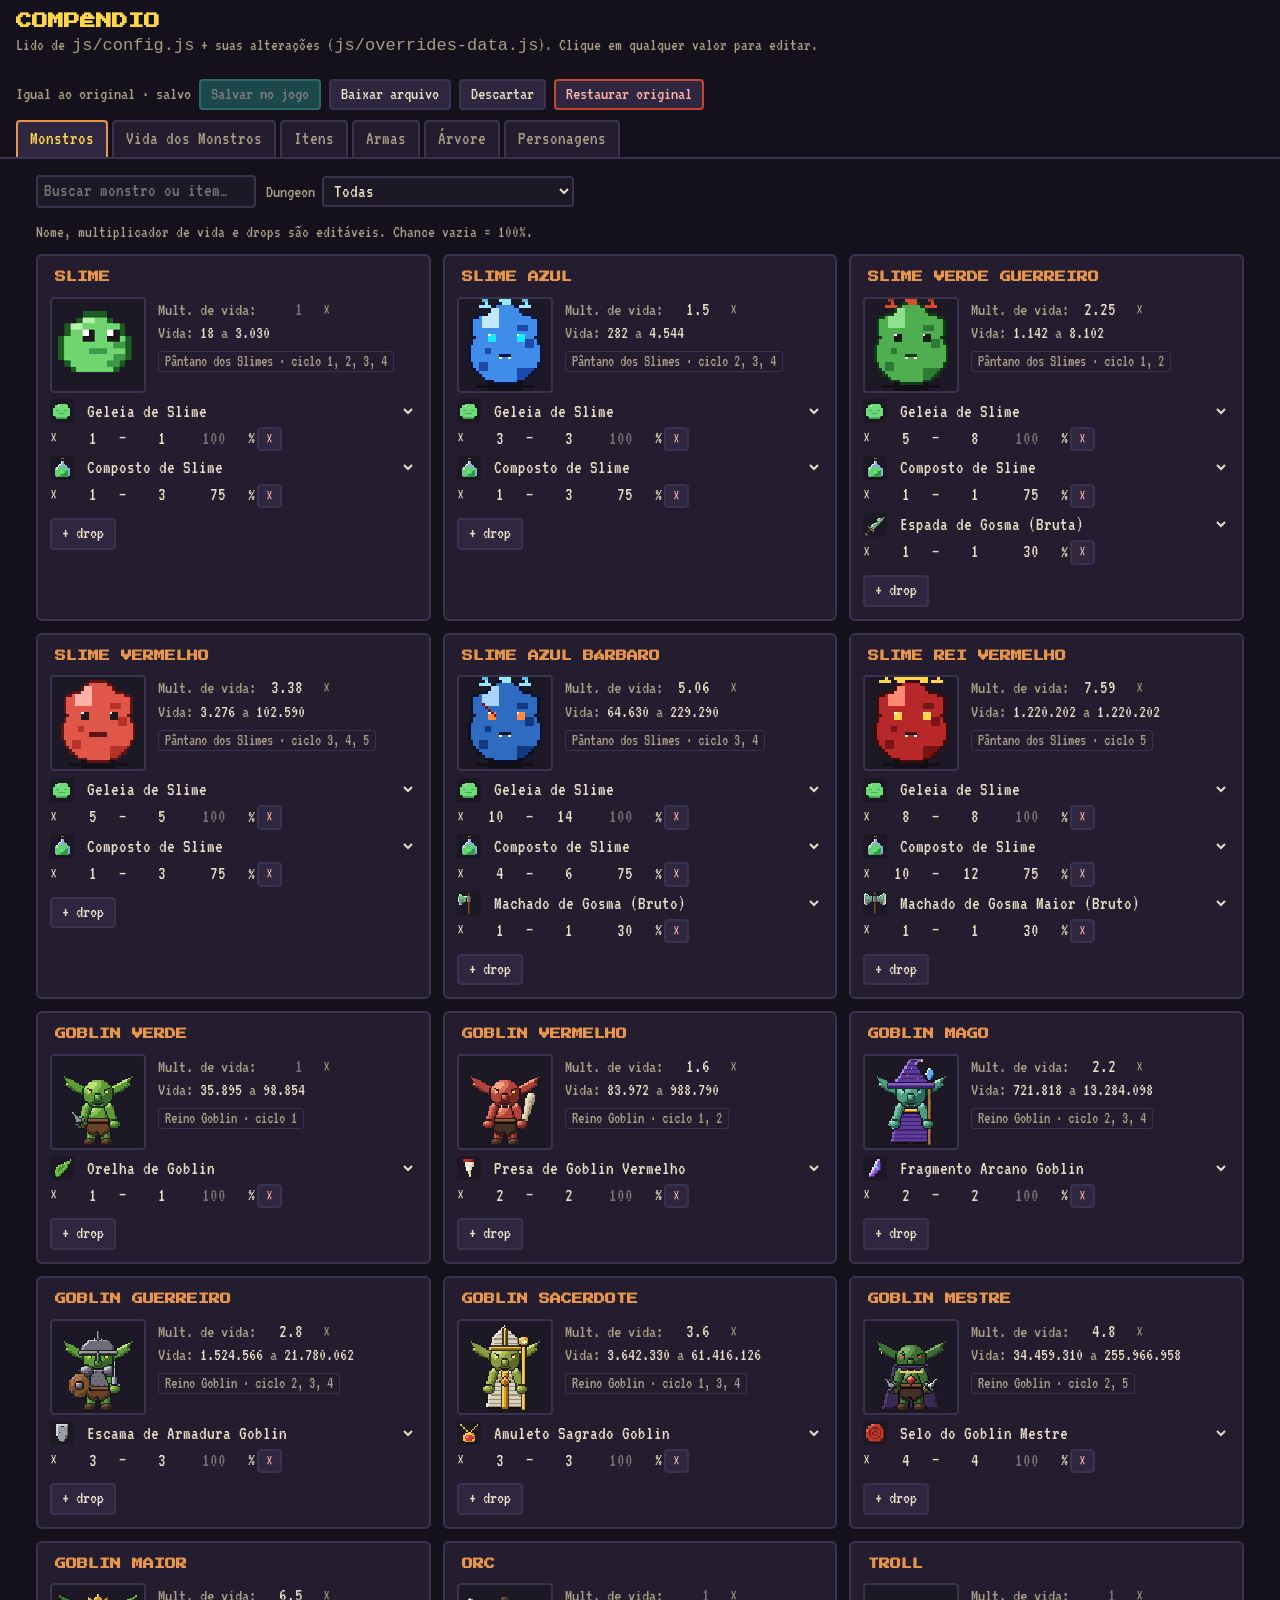
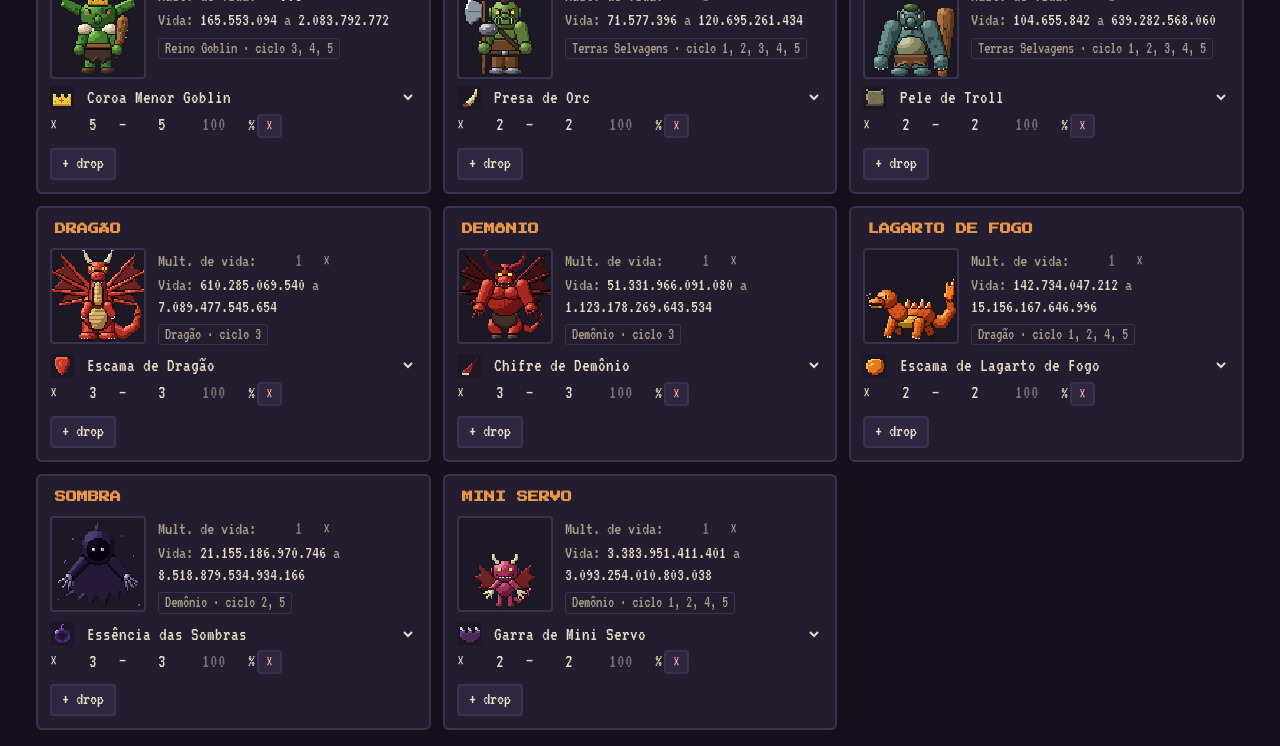
==== commit d24c852e: "feat: Living city map with walking NPCs, wishing fountain, achievements and day/night - City screen " ====
--- a/tools/compendio.html
+++ b/tools/compendio.html
@@ -57,6 +57,7 @@
   .card h3 input.ed{font-family:'Press Start 2P', monospace; font-size:11px; color:var(--ember);}
   .row{display:flex; gap:12px; align-items:flex-start;}
   .sprite{flex:none; width:96px; height:96px; background-repeat:no-repeat; background-size:300% 100%; background-position:0 0; image-rendering:pixelated; background-color:var(--stone-dark); border:2px solid var(--stone); border-radius:4px;}
+  .npc-sprite{flex:none; width:64px; height:96px; background-repeat:no-repeat; background-size:300% 300%; background-position:0 0; image-rendering:pixelated; background-color:var(--stone-dark); border:2px solid var(--stone); border-radius:4px;}
   .portrait{flex:none; width:96px; height:136px; object-fit:cover; object-position:top; border:2px solid var(--stone); border-radius:4px; background:var(--stone-dark);}
   .meta{font-size:18px; color:var(--parchment-dim);}
   .meta b{color:var(--parchment); font-weight:normal;}
@@ -226,8 +227,11 @@
   </section>
 
   <section id="personagens">
-    <h2>Moradores da cidade</h2>
+    <h2>Personagens da história</h2>
     <div class="grid" id="npcGrid"></div>
+    <h2>Andando pela cidade</h2>
+    <p class="hint">Todos que aparecem no mapa da Cidade (<code>CITY_MAP.npcs</code> em <code>js/config.js</code>). Os novos moradores só dão vida ao ambiente, sem papel na história por enquanto.</p>
+    <div class="grid" id="cityNpcGrid"></div>
     <h2>Tropas (Guilda)</h2>
     <div class="grid" id="troopGrid"></div>
     <h2>Mineradores (Caverna)</h2>
@@ -903,6 +907,19 @@
       <div><div class="meta">${esc(n.role)}</div>${n.lines.map(l => `<div class="quote">“${esc(l)}”</div>`).join('')}</div>
     </div>
   </div>`).join('');
+// Todos que andam pelo mapa da cidade (CITY_MAP.npcs): sprite parado de
+// frente (frame 0 da folha 48x72, ampliado 4x), horário e falas
+const SCHEDULE_LABEL = { day: '☀ Só de dia', night: '☾ Só de noite' };
+document.getElementById('cityNpcGrid').innerHTML = CITY_MAP.npcs.map(n => `
+  <div class="card"><h3>${esc(n.name)}</h3>
+    <div class="row">
+      <div class="npc-sprite" style="background-image:url('${esc(n.sprite)}')"></div>
+      <div>
+        <div class="meta"><span class="tag">${esc(SCHEDULE_LABEL[n.schedule] || '☀☾ Dia e noite')}</span>${n.speed ? `<span class="tag">passo ${esc(n.speed)}</span>` : ''}</div>
+        ${(n.lines || []).map(l => `<div class="quote">“${esc(l)}”</div>`).join('')}
+      </div>
+    </div>
+  </div>`).join('');
 function renderTroops(){
   document.getElementById('troopGrid').innerHTML = TROOP_DEFS.map(t => `<div class="card"><h3>${field('troops', t.key, 'name', 'str', { cls: 'w-name' })}</h3>
     <div class="kv">
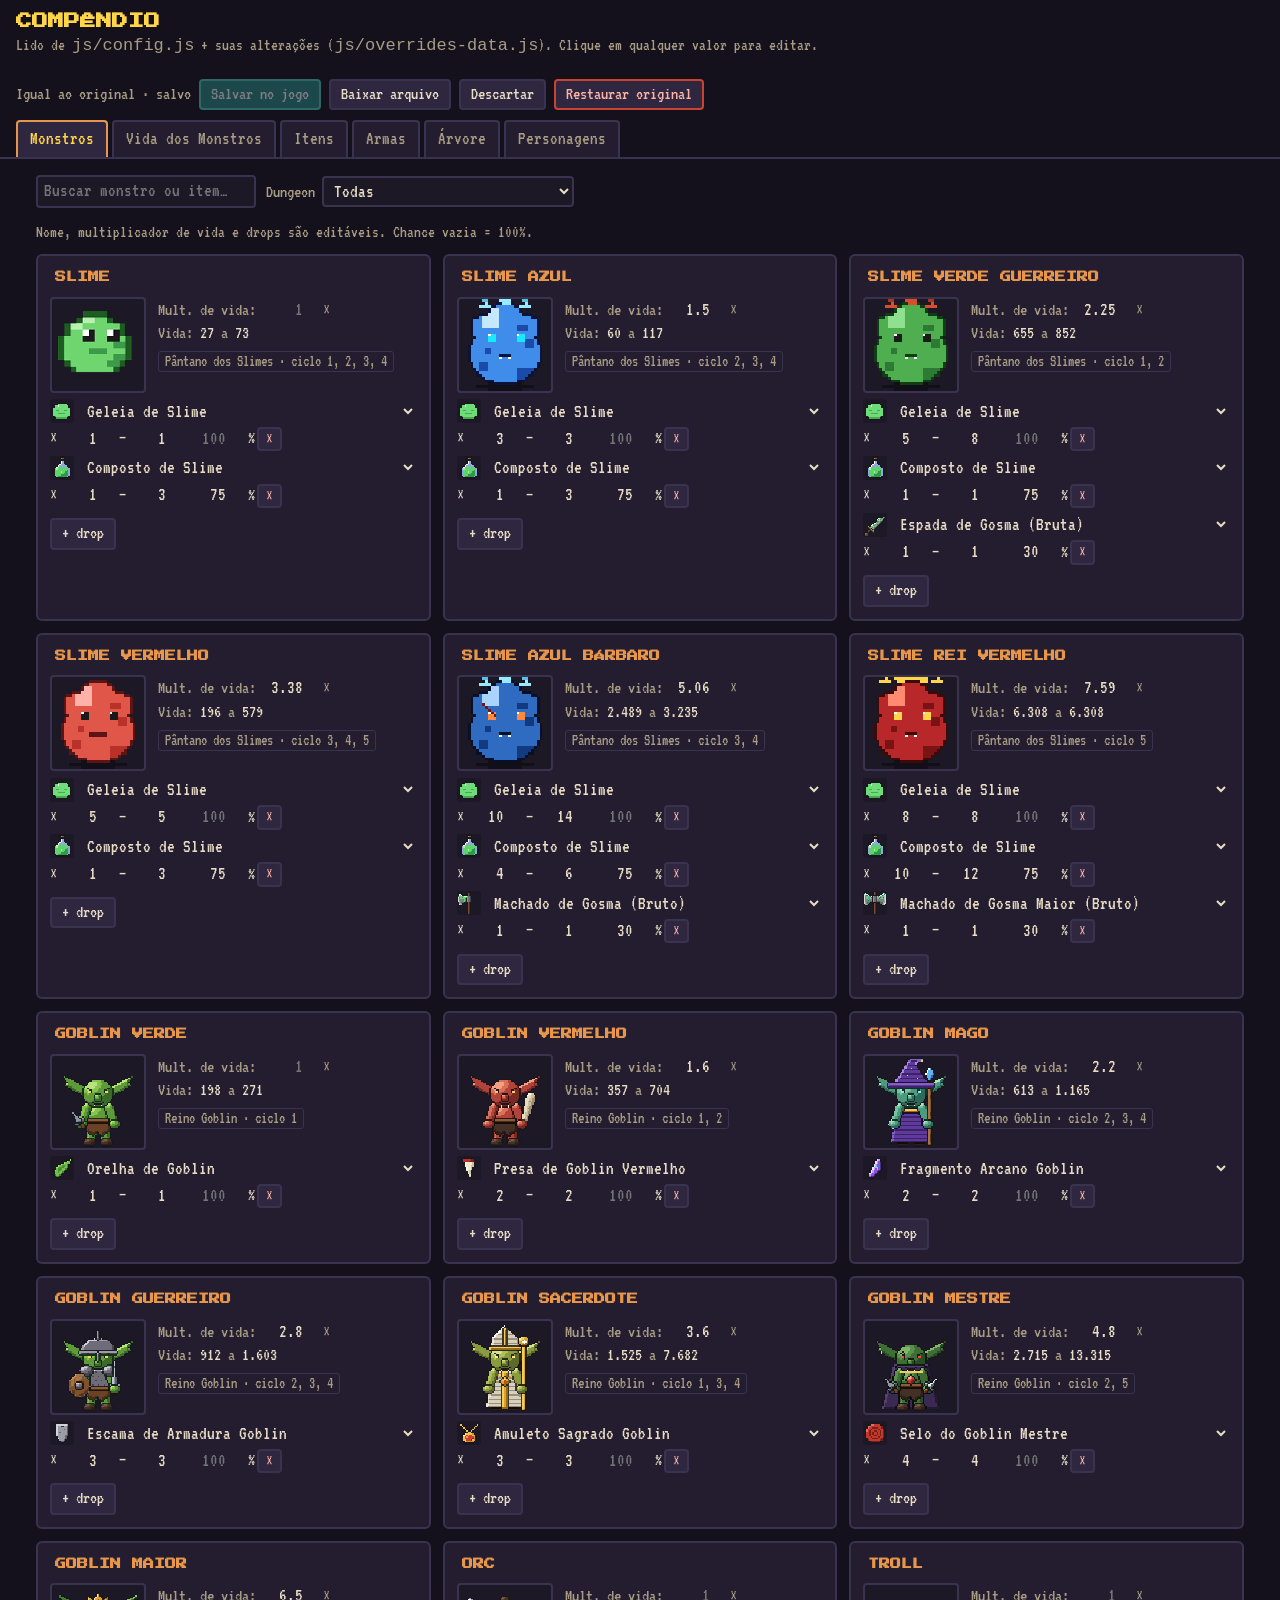
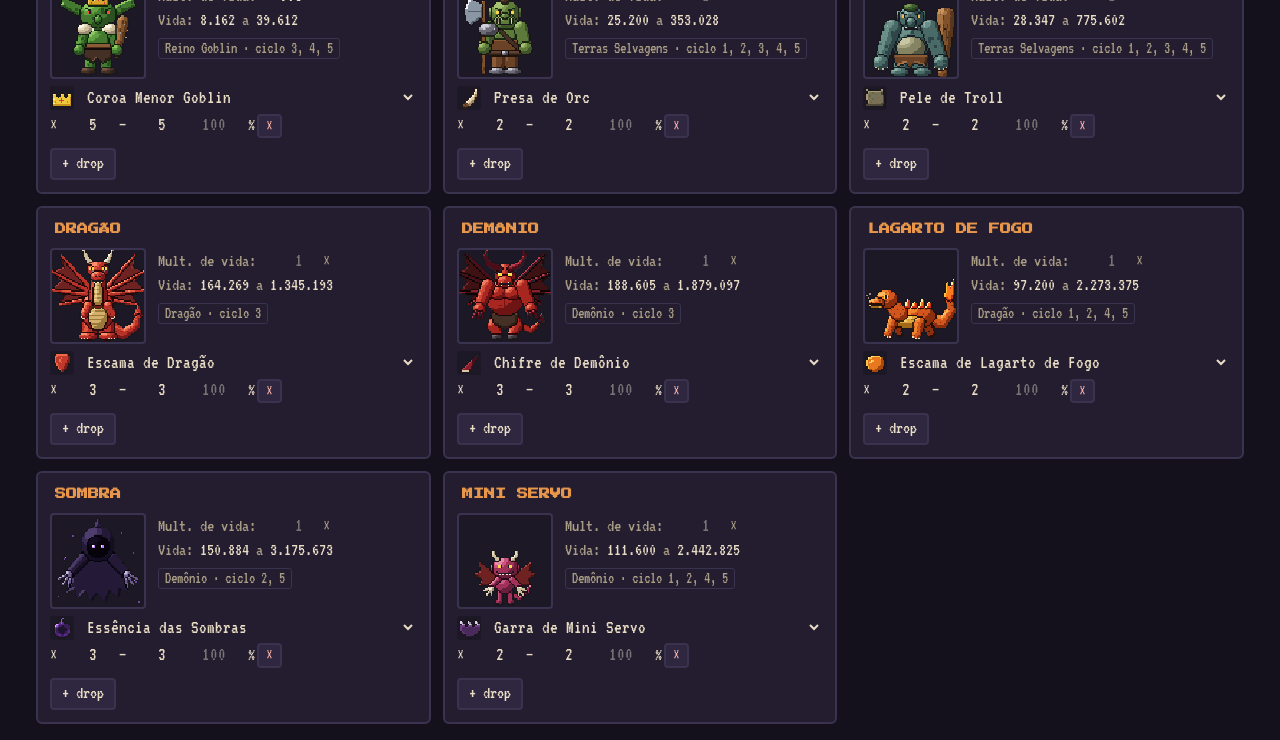
==== commit fd639bac: "fix: Rebalance monster HP per floor with a progression simulator; recalc upgrade stats on load - too" ====
--- a/tools/compendio.html
+++ b/tools/compendio.html
@@ -145,7 +145,7 @@
   </section>
 
   <section id="vida">
-    <p class="hint">Os valores gerais abaixo valem para todos os monstros; o multiplicador de cada um fica na aba Monstros. A partir do ciclo 2 a vida é ×2 (fixo no código).</p>
+    <p class="hint">Os valores gerais abaixo valem para todos os monstros; o multiplicador de cada um fica na aba Monstros. Cada andar tem seu multiplicador de vida (hpScale em js/config.js).</p>
     <div class="stats" id="hpStats"></div>
     <div class="toolbar">
       <label>Dungeon <select id="hpDungeon"></select></label>
@@ -496,17 +496,10 @@
 }).catch(() => {});
 
 // ---------------------------------------------------------------------
-// Vida: mesma conta de MonsterModule.spawn/hpFor (js/monster.js). Se a
-// fórmula mudar lá, atualizar aqui também.
+// Vida: usa a MESMA função do jogo (monsterHp, js/config.js).
 // ---------------------------------------------------------------------
 const groupSize = slot => (!slot || !slot.pairChoices) ? 1 : Math.max(...slot.pairChoices.map(o => o.length));
 const kpcOf = schedule => schedule.reduce((s, slot) => s + groupSize(slot), 0);
-function hpFor(killIndex, isBoss, hpMult){
-  let hp = CONFIG.baseHp * Math.pow(CONFIG.hpGrowth, killIndex);
-  if(isBoss) hp *= CONFIG.bossHpMult;
-  hp *= hpMult || 1;
-  return Math.ceil(hp);
-}
 function buildHpRows(){
   const rows = [];
   for(const dKey of DUNGEON_ORDER){
@@ -527,8 +520,7 @@
             const isBoss = slot.pairChoices ? (isLastSlot && sub === size - 1) : isLastSlot;
             const extra = (slot.pairChoices && slot.strong) ? 1.5 : 1;
             const type = monDef(mKey);
-            const hpKillIndex = (map.hpKillOffset || 0) + killIdx - 2 * (cycle - 1);
-            const hp = hpFor(hpKillIndex, isBoss, (type.hpMult || 1) * extra) * (cycle > 1 ? 2 : 1);
+            const hp = monsterHp(dKey, cycle, killIdx % kpc, isBoss, (type.hpMult || 1) * extra);
             const limit = (isBoss ? CONFIG.bossTimeLimitMs : CONFIG.monsterTimeLimitMs) / 1000;
             let kind = 'Normal';
             if(slot.pairChoices) kind = (size === 2 ? 'Dupla' : size === 3 ? 'Tripla' : 'Grupo') + ` ${sub+1}/${size}` + (options.length > 1 ? ` · opção ${optIdx+1}` : '');
@@ -673,7 +665,8 @@
   const stat = (inputHtml, label, suffix = '') => `<div class="stat"><div class="v">${inputHtml}${suffix}</div><div class="l">${esc(label)}</div></div>`;
   document.getElementById('hpStats').innerHTML = [
     stat(field('config', '', 'baseHp', 'num'), 'Vida base'),
-    stat('×' + field('config', '', 'hpGrowth', 'num'), 'Crescimento por abate'),
+    stat('×' + field('config', '', 'hpCycleGrowth', 'num'), 'Crescimento por ciclo'),
+    stat('×' + field('config', '', 'hpKillGrowth', 'num'), 'Crescimento por abate no ciclo'),
     stat('×' + field('config', '', 'bossHpMult', 'num'), 'Vida do chefe'),
     stat(field('config', '', 'monsterTimeLimitMs', 'sec'), 'Tempo por monstro', 's'),
     stat(field('config', '', 'bossTimeLimitMs', 'sec'), 'Tempo do chefe', 's'),
@@ -908,7 +901,7 @@
     </div>
   </div>`).join('');
 // Todos que andam pelo mapa da cidade (CITY_MAP.npcs): sprite parado de
-// frente (frame 0 da folha 48x72, ampliado 4x), horário e falas
+// frente (frame 0 da folha 96x144, ampliado 2x), horário e falas
 const SCHEDULE_LABEL = { day: '☀ Só de dia', night: '☾ Só de noite' };
 document.getElementById('cityNpcGrid').innerHTML = CITY_MAP.npcs.map(n => `
   <div class="card"><h3>${esc(n.name)}</h3>
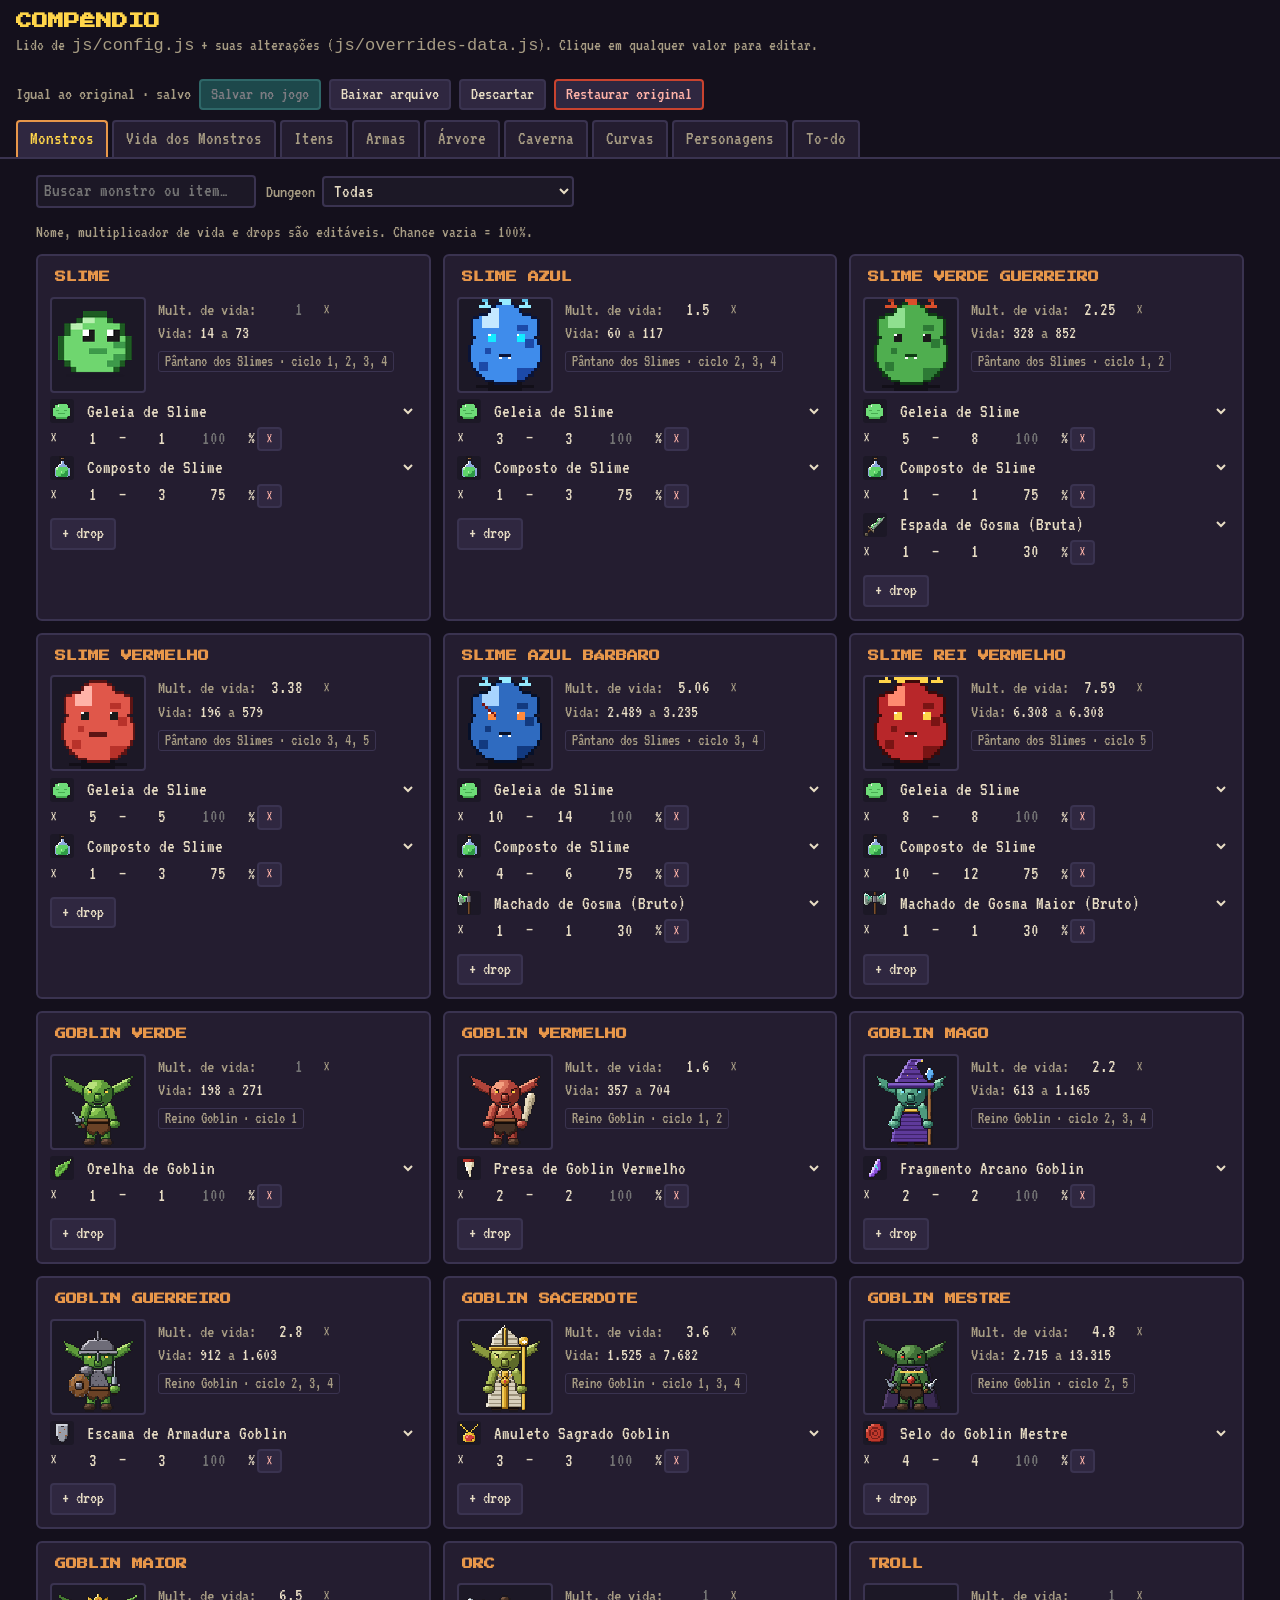
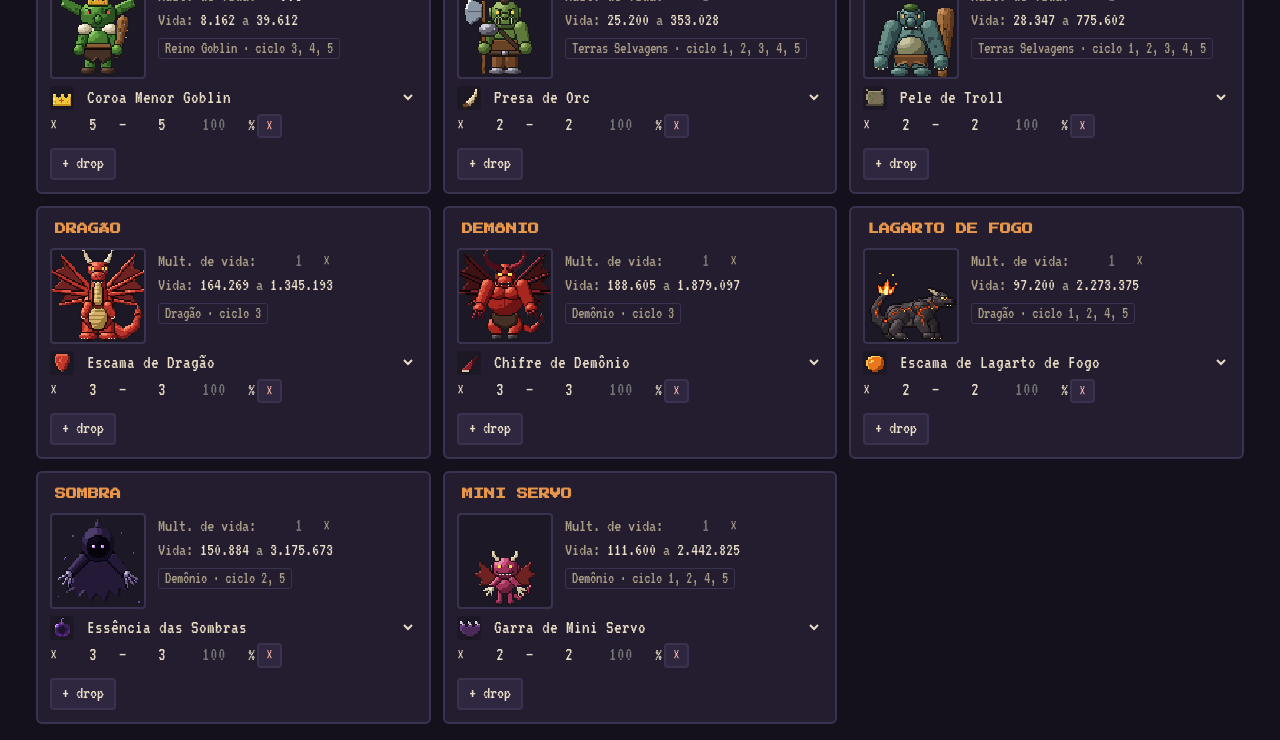
==== commit b0a4930a: "feat: Story chapters, typed dialogues with remembered choices, missions window; realistic balance si" ====
--- a/tools/compendio.html
+++ b/tools/compendio.html
@@ -61,10 +61,11 @@
   .portrait{flex:none; width:96px; height:136px; object-fit:cover; object-position:top; border:2px solid var(--stone); border-radius:4px; background:var(--stone-dark);}
   .meta{font-size:18px; color:var(--parchment-dim);}
   .meta b{color:var(--parchment); font-weight:normal;}
-  .kv{display:grid; grid-template-columns:max-content 1fr; gap:2px 8px; align-items:center; font-size:18px; color:var(--parchment-dim);}
+  .kv{display:grid; grid-template-columns:max-content minmax(0, 1fr); gap:2px 8px; align-items:center; font-size:18px; color:var(--parchment-dim);}
   .kv > span{min-width:0;}
   .kv-icon{display:flex; align-items:center; gap:8px; font-size:18px; color:var(--parchment-dim); margin-bottom:4px;}
   .kv input.ed[type=text]{width:100%;}
+  .kv select.ed{width:100%; max-width:100%;}
   .icon{display:inline-block; flex:none; width:24px; height:24px; vertical-align:middle; margin-right:6px; image-rendering:pixelated; background:var(--stone-dark); border-radius:3px;}
   .icon.missing{outline:2px dashed var(--blood); outline-offset:-2px;}
   .tag{display:inline-block; font-size:16px; padding:0 6px; border-radius:3px; border:1px solid var(--stone); color:var(--parchment-dim); margin:2px 4px 2px 0;}
@@ -101,7 +102,55 @@
   .create{display:flex; gap:8px; flex-wrap:wrap; align-items:center; background:var(--bg-panel); border:2px dashed var(--stone); border-radius:6px; padding:8px 10px; margin-bottom:12px;}
   .create b{color:var(--arcane); font-weight:normal;}
   .hint{font-size:17px; color:var(--parchment-dim); margin:0 0 12px;}
+  /* aba Curvas (tools/compendio-curves.js) */
+  .curve-section{background:var(--bg-panel); border:2px solid var(--stone); border-radius:6px; padding:12px 14px; margin-bottom:16px;}
+  .curve-section h2{margin:0 0 8px;}
+  .curve-chart{position:relative;}
+  .curve-chart svg{width:100%; height:auto; display:block; font-family:'VT323', monospace;}
+  .c-grid{stroke:#3a3350; stroke-width:1;}
+  .c-divider{stroke:#4a4264; stroke-width:1; stroke-dasharray:3 4;}
+  .c-group{stroke:#6a6484; stroke-width:1;}
+  .c-ref{stroke:#a89d84; stroke-width:1; stroke-dasharray:6 4;}
+  .c-cross{stroke:#e8ddc4; stroke-width:1; opacity:0.5;}
+  .c-tick{fill:#a89d84; font-size:15px;}
+  .c-group-label{fill:#e8ddc4;}
+  .c-axis-title{fill:#a89d84; font-size:14px;}
+  .c-direct{fill:#e8ddc4; font-size:16px;}
+  .curve-legend{display:flex; flex-wrap:wrap; gap:4px 16px; margin:4px 0 2px; font-size:17px; color:var(--parchment);}
+  .curve-leg-item{display:inline-flex; align-items:center; gap:6px;}
+  .curve-swatch{display:inline-block; width:14px; height:4px; border-radius:2px; flex:none;}
+  .curve-tip{position:absolute; display:none; pointer-events:none; background:#120e1a; border:2px solid #4a4264; padding:4px 8px; font-size:17px; color:var(--parchment); min-width:180px; box-shadow:0 4px 10px rgba(0,0,0,.5); z-index:3;}
+  .curve-tip-title{color:var(--gold-glow); margin-bottom:2px;}
+  .curve-tip-row{display:flex; align-items:center; gap:6px;}
+  .curve-table{margin:6px 0; font-size:16px;}
+  .curve-table summary{cursor:pointer; color:var(--arcane);}
+  .curve-table table{margin-top:4px; font-size:16px;}
+  .curve-table td, .curve-table th{padding:2px 8px;}
+  .curve-analysis{margin-top:8px; padding:8px 10px; background:var(--stone-dark); border-left:4px solid var(--ember); border-radius:3px;}
+  .curve-analysis-title{font-family:'Press Start 2P', monospace; font-size:11px; color:var(--ember); margin-bottom:4px;}
+  .curve-analysis ul{margin:0; padding-left:20px; font-size:18px; line-height:1.3;}
+  .curve-analysis li{margin:3px 0;}
+  .curve-analysis li b{color:var(--parchment); font-weight:normal; text-decoration:underline;}
+  .curve-analysis li.lvl-bad::marker{content:'✖ '; color:#e66767;}
+  .curve-analysis li.lvl-warn::marker{content:'▲ '; color:#c98500;}
+  .curve-analysis li.lvl-ok::marker{content:'✔ '; color:#199e70;}
   .hint b{color:var(--parchment); font-weight:normal;}
+  /* aba To-do (tools/compendio-todo.js) */
+  .todo-new-desc{flex:1; min-width:220px;}
+  .todo-summary{display:flex; flex-wrap:wrap; gap:6px 14px; margin:0 0 10px; font-size:18px;}
+  .todo-summary button{font-family:inherit; font-size:17px; background:var(--bg-panel); color:var(--parchment); border:2px solid var(--stone); border-radius:4px; padding:2px 10px; cursor:pointer;}
+  .todo-summary button.on{border-color:var(--arcane);}
+  .todo-item{display:grid; grid-template-columns:minmax(0, 1fr) auto; gap:6px 12px; background:var(--bg-panel); border:2px solid var(--stone); border-left-width:6px; border-radius:6px; padding:8px 10px; margin-bottom:8px;}
+  .todo-item input.todo-title{width:100%; font-family:'Press Start 2P', monospace; font-size:11px; color:var(--gold-glow); background:transparent; border:1px solid transparent; padding:4px;}
+  .todo-item textarea{grid-column:1 / -1; width:100%; min-height:44px; resize:vertical; font-family:inherit; font-size:18px; color:var(--parchment); background:var(--stone-dark); border:1px solid var(--stone); border-radius:3px; padding:4px 6px;}
+  .todo-item input.todo-title:hover, .todo-item input.todo-title:focus{border-color:var(--stone);}
+  .todo-actions{display:flex; gap:6px; align-items:center;}
+  .todo-item.st-done{border-left-color:#199e70;} .todo-item.st-done input.todo-title{color:var(--parchment-dim); text-decoration:line-through;}
+  .todo-item.st-todo{border-left-color:#3987e5;}
+  .todo-item.st-think{border-left-color:#c98500;}
+  .todo-item.st-nonsense{border-left-color:#6a6484; opacity:.7;}
+  .todo-meta{grid-column:1 / -1; font-size:15px; color:var(--parchment-dim);}
+  @media (max-width:600px){ .todo-item{grid-template-columns:1fr;} }
   .tree-card{margin-bottom:10px;}
   .tree-cols{display:grid; grid-template-columns:minmax(0, 300px) minmax(0, 1fr); gap:16px;}
   @media (max-width:700px){ .tree-cols{grid-template-columns:1fr;} .tree-card{margin-left:0 !important;} }
@@ -131,7 +180,10 @@
     <button data-tab="itens">Itens</button>
     <button data-tab="armas">Armas</button>
     <button data-tab="arvore">Árvore</button>
+    <button data-tab="caverna">Caverna</button>
+    <button data-tab="curvas">Curvas</button>
     <button data-tab="personagens">Personagens</button>
+    <button data-tab="todo">To-do</button>
   </nav>
 </header>
 <main>
@@ -145,8 +197,11 @@
   </section>
 
   <section id="vida">
-    <p class="hint">Os valores gerais abaixo valem para todos os monstros; o multiplicador de cada um fica na aba Monstros. Cada andar tem seu multiplicador de vida (hpScale em js/config.js).</p>
+    <p class="hint">Vida = vida base × <b>escala do andar</b> × crescimento por ciclo<sup>ciclo−1</sup> × crescimento por abate<sup>abate</sup> × multiplicador do monstro (aba Monstros) × chefe. Os valores gerais valem para todos os monstros.</p>
     <div class="stats" id="hpStats"></div>
+    <h2>Escala de vida por andar</h2>
+    <p class="hint">Calibrada com <code>node tools/balance_sim.js --calibrar</code>. Veja o efeito na aba Curvas (gráficos 1 e 2).</p>
+    <div class="stats" id="hpScaleStats"></div>
     <div class="toolbar">
       <label>Dungeon <select id="hpDungeon"></select></label>
       <label>Ciclo <select id="hpCycle"></select></label>
@@ -210,20 +265,53 @@
       </select>
       <button id="newWeaponBtn">Criar</button>
     </div>
-    <p class="hint">Bônus vazio = arma não tem esse bônus. Para uma arma forjada vir de um drop, crie antes um item do tipo "Arma bruta", coloque-o nos drops de um monstro e na receita.</p>
+    <p class="hint">Bônus vazio = arma não tem esse bônus. <b>Forje antes</b> trava a ordem: a arma só pode ser forjada depois da escolhida (o Ferreiro mostra "Forje antes: X"); ciclos (A pede B e B pede A) são recusados. Para uma arma forjada vir de um drop, crie antes um item do tipo "Arma bruta", coloque-o nos drops de um monstro e na receita.</p>
     <h2>Armas básicas</h2>
     <div class="grid" id="weaponGrid"></div>
     <h2>Armas forjadas</h2>
     <div class="grid" id="forgedGrid"></div>
   </section>
 
+  <section id="curvas">
+    <p class="hint">Curvas de progressão calculadas com os valores atuais (inclusive os editados aqui) pelo mesmo simulador de <code>tools/balance_sim.js</code>. As análises embaixo de cada gráfico se ajustam sozinhas quando você muda um número. Clique/s do jogador simulado: <select id="curvesCps"><option>3</option><option selected>4</option><option>5</option><option>8</option></select> (4 = jogador típico, referência do orçamento de tempo por andar)</p>
+    <div id="curvesBody"></div>
+  </section>
+
   <section id="arvore">
     <p class="hint">Árvore de habilidades da Academia de Combate, na ordem dos ramos. Cada efeito é somado <b>por nível comprado</b>; "teto" limita o total do atributo.
-      Mudanças nos efeitos valem para os próximos níveis comprados — níveis já comprados num save continuam com o valor antigo (use um save novo para testar).</p>
+      Os atributos são recalculados a partir dos níveis comprados toda vez que o jogo carrega, então mudar um efeito vale também para saves antigos.</p>
     <div class="toolbar">
       <input type="search" id="treeSearch" placeholder="Buscar habilidade…">
     </div>
     <div id="treeList"></div>
+  </section>
+
+  <section id="caverna">
+    <p class="hint">Cada minerador soma minério/seg; o minério sai com raridade sorteada e é vendido na Loja. Mineradores com <b>Libera com</b> só podem ser comprados depois de desbloquear aquele andar. O tempo pra se pagar de cada compra está na aba Curvas (gráfico 4).</p>
+    <div class="stats" id="cavernStats"></div>
+    <h2>Mineradores</h2>
+    <div class="grid" id="prospectorGrid"></div>
+    <h2>Melhorias da Caverna</h2>
+    <p class="hint">Picareta Reforçada: cada nível soma o % na velocidade total de mineração. Faro de Minérios: cada nível soma o % no peso de toda raridade acima de comum.</p>
+    <div class="grid" id="cavernUpgradeGrid"></div>
+  </section>
+
+  <section id="todo">
+    <p class="hint">Lista de tarefas do projeto. Salva sozinha em <code>tools/todo-data.json</code> (pelo <code>tools/dev_server.py</code>); sem o servidor, fica guardada só neste navegador.</p>
+    <div class="create">
+      <b>Nova tarefa:</b>
+      <input id="todoNewTitle" placeholder="Título" maxlength="120">
+      <input id="todoNewDesc" placeholder="O que deve ser feito" maxlength="2000" class="todo-new-desc">
+      <select id="todoNewStatus"></select>
+      <button id="todoAddBtn">Incluir</button>
+    </div>
+    <div class="toolbar">
+      <input type="search" id="todoSearch" placeholder="Buscar tarefa…">
+      <label>Situação <select id="todoFilter"></select></label>
+      <span class="count" id="todoSaveStatus"></span>
+    </div>
+    <div class="todo-summary" id="todoSummary"></div>
+    <div id="todoList"></div>
   </section>
 
   <section id="personagens">
@@ -234,8 +322,6 @@
     <div class="grid" id="cityNpcGrid"></div>
     <h2>Tropas (Guilda)</h2>
     <div class="grid" id="troopGrid"></div>
-    <h2>Mineradores (Caverna)</h2>
-    <div class="grid" id="prospectorGrid"></div>
   </section>
 </main>
 <div id="toast"></div>
@@ -246,16 +332,25 @@
 // base pra calcular o que mudou na hora de salvar (ConfigOverrides.diff).
 const BASE = JSON.parse(JSON.stringify({
   config: Object.fromEntries(Object.entries(CONFIG).filter(([, v]) => typeof v === 'number')),
-  monsters: MONSTER_TYPES, items: ITEM_DEFS, weapons: WEAPON_DEFS, forgedWeapons: FORGED_WEAPON_DEFS, troops: TROOP_DEFS, upgrades: UPGRADE_DEFS
+  monsters: MONSTER_TYPES, items: ITEM_DEFS, weapons: WEAPON_DEFS, forgedWeapons: FORGED_WEAPON_DEFS, troops: TROOP_DEFS, upgrades: UPGRADE_DEFS,
+  prospectors: PROSPECTOR_DEFS, cavernUpgrades: CAVERN_UPGRADE_DEFS,
+  maps: DUNGEON_ORDER.map(k => ({ key: k, hpScale: MAPS[k].hpScale }))
 }));
 </script>
 <script src="js/overrides-data.js"></script>
 <script src="js/overrides.js"></script>
+<script src="tools/balance-core.js"></script>
+<script src="tools/compendio-curves.js"></script>
+<script src="tools/compendio-todo.js"></script>
 <script>
 const esc = s => String(s == null ? '' : s).replace(/[&<>"']/g, c => ({'&':'&amp;','<':'&lt;','>':'&gt;','"':'&quot;',"'":'&#39;'}[c]));
 const fmt = n => n.toLocaleString('pt-BR');
 const round = (n, d = 4) => Math.round(n * 10 ** d) / 10 ** d;
-const LISTS = { monsters: MONSTER_TYPES, items: ITEM_DEFS, weapons: WEAPON_DEFS, forgedWeapons: FORGED_WEAPON_DEFS, troops: TROOP_DEFS, upgrades: UPGRADE_DEFS };
+// MAPS é um objeto no config.js: aqui vira lista (mesmos objetos, com key) pra
+// editar/comparar igual às outras coleções — ConfigOverrides trata o objeto no jogo
+DUNGEON_ORDER.forEach(k => { MAPS[k].key = k; });
+const LISTS = { monsters: MONSTER_TYPES, items: ITEM_DEFS, weapons: WEAPON_DEFS, forgedWeapons: FORGED_WEAPON_DEFS, troops: TROOP_DEFS, upgrades: UPGRADE_DEFS,
+  prospectors: PROSPECTOR_DEFS, cavernUpgrades: CAVERN_UPGRADE_DEFS, maps: DUNGEON_ORDER.map(k => MAPS[k]) };
 const current = () => ({ config: CONFIG, ...LISTS });
 const itemDef = key => ITEM_DEFS.find(d => d.key === key);
 const monDef = key => MONSTER_TYPES.find(m => m.key === key);
@@ -315,7 +410,13 @@
   let v;
   if(kind === 'str'){
     v = String(raw).trim();
-    if(!v) return false;
+    if(!v){
+      if(!optional) return false;
+      delete parent[last];
+      afterSet(coll, obj, path, old);
+      return true;
+    }
+    if(path === 'requiresWeapon' && forgeChainLoops(obj.key, v)) return false;
     if(path === 'icon' && !ConfigOverrides.ICON_RE.test(v)) return false;
   } else {
     const s = String(raw).trim().replace(',', '.');
@@ -335,9 +436,26 @@
   afterSet(coll, obj, path, old);
   return true;
 }
+// A pede B, B pede A = nenhuma das duas pode ser forjada: recusa
+function forgeChainLoops(key, req){
+  const seen = new Set([key]);
+  for(let k = req; k; ){
+    if(seen.has(k)) return true;
+    seen.add(k);
+    const w = FORGED_WEAPON_DEFS.find(x => x.key === k);
+    k = w && w.requiresWeapon;
+  }
+  return false;
+}
 // efeitos colaterais que mantêm os dados coerentes com o que o jogo espera
 function afterSet(coll, obj, path, old){
   if(coll === 'troops' && path === 'dps' && obj.desc === `+${old} DPS`) obj.desc = `+${obj.dps} DPS`;
+  if(coll === 'prospectors' && path === 'orePerSec' && obj.desc === `+${old} minério/seg`) obj.desc = `+${obj.orePerSec} minério/seg`;
+  if(coll === 'cavernUpgrades' && path === 'pct'){
+    const o = `+${round(old * 100, 3)}%`;
+    if(obj.desc.startsWith(o + ' ')) obj.desc = `+${round(obj.pct * 100, 3)}%` + obj.desc.slice(o.length);
+  }
+  if(coll === 'cavernUpgrades' && path === 'maxLevel' && obj.maxLevel < 1) obj.maxLevel = 1;
   if(coll === 'items' && path === 'type') normalizeItemType(obj);
   const m = path.match(/^drops\.(\d+)\.(qtyMin|qtyMax)$/);
   if(m && coll === 'monsters'){
@@ -397,6 +515,9 @@
   if(setValue(el.dataset.bind, el.value)){
     if(autoDesc && upg.effects.length) upg.desc = describeEffects(upg.effects);
     queueRender();
+  } else if(el.dataset.bind.includes('|requiresWeapon|')){
+    toast('Essa ordem cria um ciclo (uma arma pedindo a outra de volta) e nenhuma poderia ser forjada.', true);
+    queueRender(); // volta o select pro valor que ficou
   } else { el.classList.add('bad'); toast('Valor inválido — use um número ≥ 0 (ou texto não vazio; ícone só com letras, números, - e _).', true); }
 });
 document.addEventListener('keydown', e => {
@@ -447,6 +568,8 @@
     for(const w of FORGED_WEAPON_DEFS) w.recipe.materials = w.recipe.materials.filter(m => m.itemKey !== key);
   } else if(!confirm(`Excluir "${e.name}"?`)) return;
   list.splice(list.indexOf(e), 1);
+  // quem pedia a arma excluída na ordem da forja fica sem pré-requisito
+  if(coll === 'forgedWeapons') for(const w of FORGED_WEAPON_DEFS) if(w.requiresWeapon === key) delete w.requiresWeapon;
   refreshMinerals();
 }
 
@@ -674,6 +797,8 @@
     stat('×' + field('config', '', 'goldenRewardMult', 'num'), 'Itens do monstro dourado'),
     stat(field('config', '', 'goldenChancePerTick', 'pct'), 'Chance dourado por tick (200ms)', '%'),
   ].join('');
+  document.getElementById('hpScaleStats').innerHTML = DUNGEON_ORDER.map(k =>
+    stat('×' + field('maps', k, 'hpScale', 'num'), MAPS[k].name.replace(/^Andar d[aoe]s? /, ''))).join('');
 }
 
 // ---------------------------------------------------------------------
@@ -772,7 +897,9 @@
         <span class="d-qty">×${field(coll, w.key, `recipe.materials.${i}.qty`, 'int', { cls: 'w-sm' })}
         <button class="x" data-action="del-mat|${esc(w.key)}|${i}" title="Remover material">×</button></span></li>`;
     }).join('');
-    extra = `<div class="kv" style="margin-top:6px"><span>Receita: moedas</span><span>${field(coll, w.key, 'recipe.coinCost', 'int')}</span></div>
+    const reqOpts = [['', '— nenhuma —'], ...FORGED_WEAPON_DEFS.filter(x => x.key !== w.key).map(x => [x.key, x.name])];
+    extra = `<div class="kv" style="margin-top:6px"><span title="Só libera a forja depois de ter esta arma (trava de ordem)">Forje antes</span><span>${field(coll, w.key, 'requiresWeapon', 'str?', { options: reqOpts })}</span>
+      <span>Receita: moedas</span><span>${field(coll, w.key, 'recipe.coinCost', 'int')}</span></div>
       <ul class="drops">${mats}</ul><button data-action="add-mat|${esc(w.key)}" style="margin-top:6px">+ material</button>`;
   }
   return `<div class="card${w.custom ? ' custom' : ''}">
@@ -922,9 +1049,27 @@
       <span>Crescimento</span><span>×${field('troops', t.key, 'costGrowth', 'num')} por compra</span>
     </div></div>`).join('');
 }
-document.getElementById('prospectorGrid').innerHTML = PROSPECTOR_DEFS.map(p => `<div class="card"><h3>${esc(p.name)}</h3>
-  <div class="meta">${esc(p.desc || '')}</div>
-  <div class="meta">Custo inicial: <b>${fmt(p.baseCost)}</b> · cresce <b>×${p.costGrowth}</b> por compra</div></div>`).join('');
+function renderCavern(){
+  document.getElementById('cavernStats').innerHTML =
+    `<div class="stat"><div class="v">${field('config', '', 'cavernOfflineEfficiency', 'pct')}%</div><div class="l">Rendimento da mineração offline</div></div>`;
+  const unlockOpts = [['', 'Desde o início'], ...dungeonChoices];
+  document.getElementById('prospectorGrid').innerHTML = PROSPECTOR_DEFS.map(p => `<div class="card"><h3>${field('prospectors', p.key, 'name', 'str', { cls: 'w-name' })}</h3>
+    <div class="kv">
+      <span>Descrição</span><span>${field('prospectors', p.key, 'desc', 'str', { cls: 'w-name' })}</span>
+      <span>Minério/seg</span><span>${field('prospectors', p.key, 'orePerSec', 'num')}</span>
+      <span>Custo inicial</span><span>${field('prospectors', p.key, 'baseCost', 'int')}</span>
+      <span>Crescimento</span><span>×${field('prospectors', p.key, 'costGrowth', 'num')} por compra</span>
+      <span>Libera com</span><span>${field('prospectors', p.key, 'requiresDungeon', 'str?', { options: unlockOpts })}</span>
+    </div></div>`).join('');
+  document.getElementById('cavernUpgradeGrid').innerHTML = CAVERN_UPGRADE_DEFS.map(u => `<div class="card"><h3>${field('cavernUpgrades', u.key, 'name', 'str', { cls: 'w-name' })}</h3>
+    <div class="kv">
+      <span>Descrição</span><span>${field('cavernUpgrades', u.key, 'desc', 'str', { cls: 'w-name' })}</span>
+      <span>Por nível</span><span>+${field('cavernUpgrades', u.key, 'pct', 'pct')}%</span>
+      <span>Nível máximo</span><span>${field('cavernUpgrades', u.key, 'maxLevel', 'int')}</span>
+      <span>Custo inicial</span><span>${field('cavernUpgrades', u.key, 'baseCost', 'int')}</span>
+      <span>Crescimento</span><span>×${field('cavernUpgrades', u.key, 'costGrowth', 'num')} por nível</span>
+    </div></div>`).join('');
+}
 
 // ---------------------------------------------------------------------
 // Salvar
@@ -999,7 +1144,9 @@
   renderItems();
   renderWeapons();
   renderTroops();
+  renderCavern();
   renderTree();
+  if(typeof CurvesView !== 'undefined') CurvesView.schedule();
   renderSaveStatus();
 }
 renderAll();
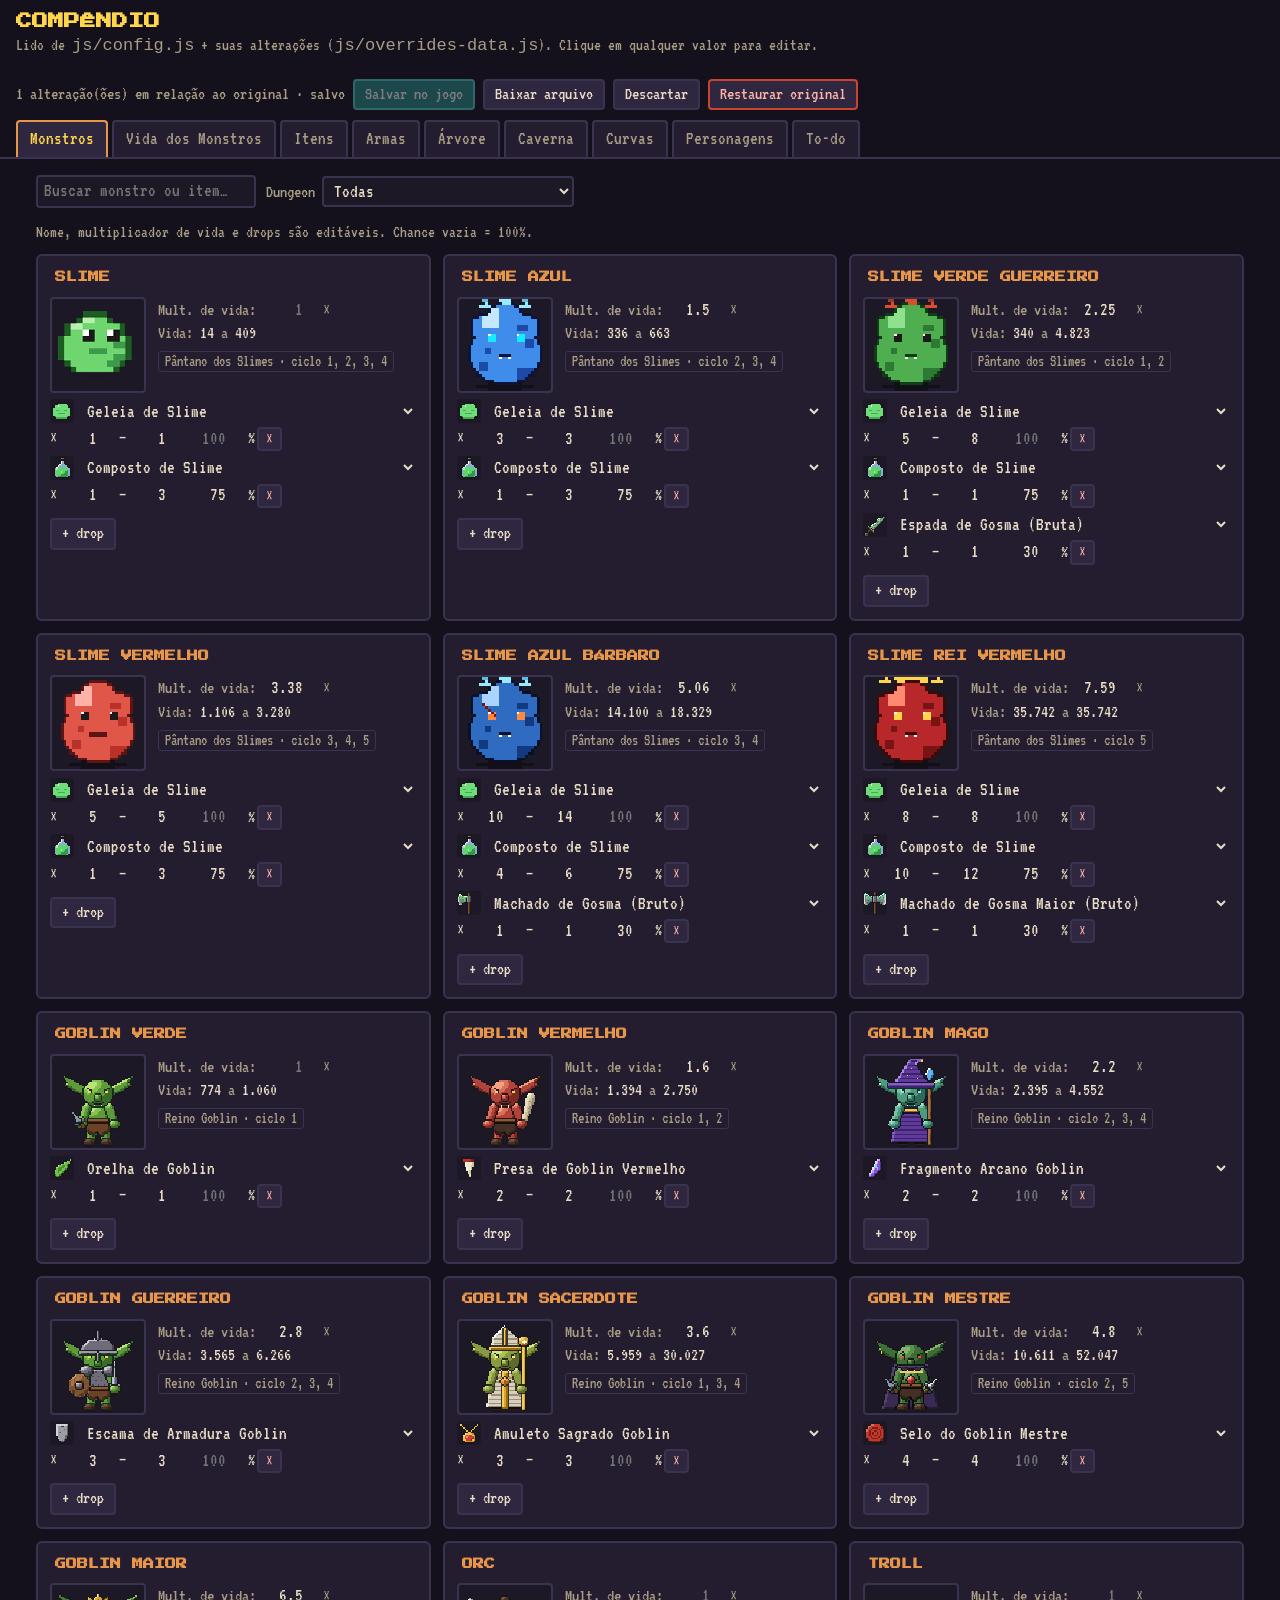
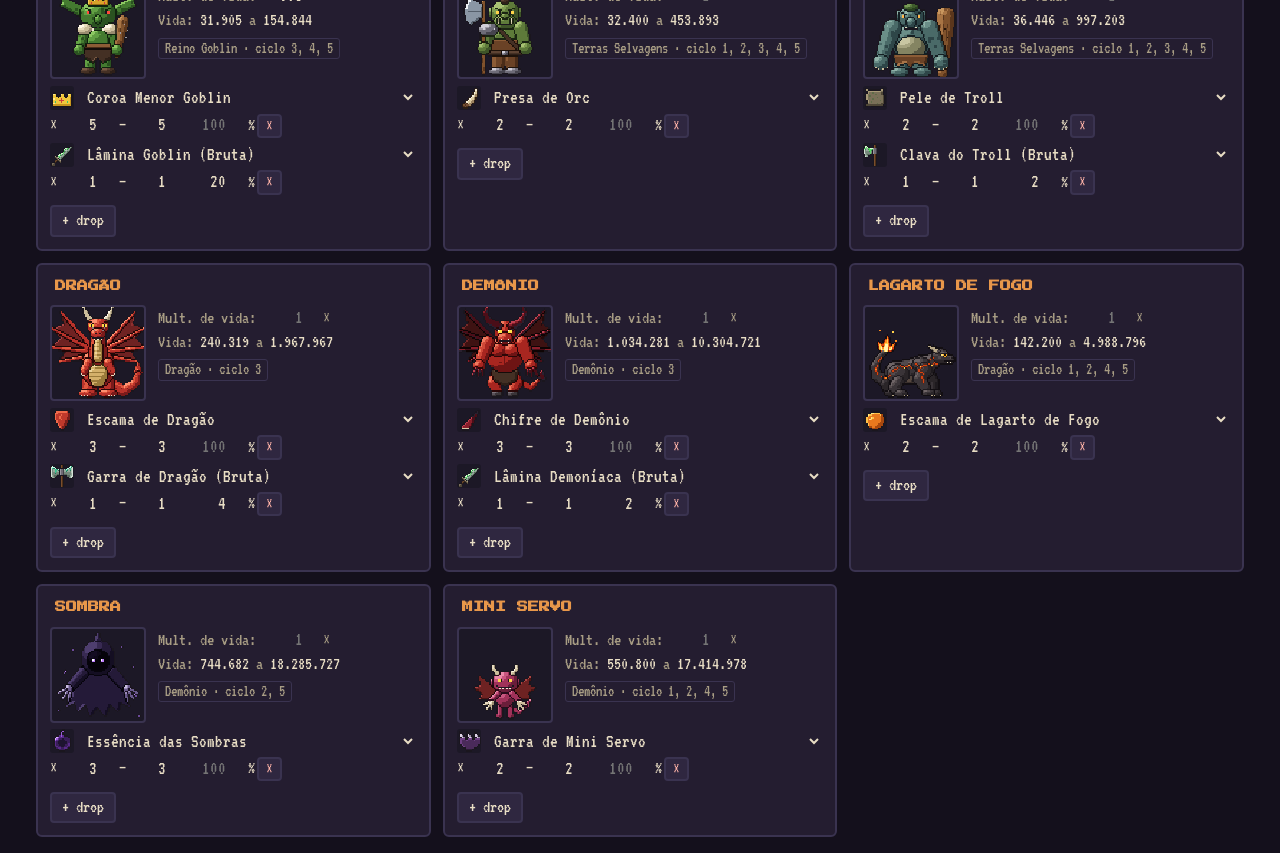
==== commit 83b950b1: "Add NPC Aldo sprite and clean portraits script - Introduced a new sprite for NPC Aldo located at ass" ====
--- a/tools/compendio.html
+++ b/tools/compendio.html
@@ -98,6 +98,9 @@
   .stat .v input.ed{font-size:26px; color:var(--gold-glow); width:110px; text-align:left;}
   .stat .l{font-size:16px; color:var(--parchment-dim);}
   .quote{font-style:italic; color:var(--parchment-dim); font-size:18px; margin:2px 0;}
+  ul.lines-edit{list-style:none; margin:6px 0 0; padding:0;}
+  ul.lines-edit .line-row{display:flex; align-items:center; gap:4px; margin:2px 0;}
+  ul.lines-edit input.ed{flex:1; min-width:0; font-style:italic; font-size:17px;}
   h2{font-family:'Press Start 2P', monospace; font-size:12px; color:var(--arcane); margin:22px 0 10px;}
   .create{display:flex; gap:8px; flex-wrap:wrap; align-items:center; background:var(--bg-panel); border:2px dashed var(--stone); border-radius:6px; padding:8px 10px; margin-bottom:12px;}
   .create b{color:var(--arcane); font-weight:normal;}
@@ -316,9 +319,10 @@
 
   <section id="personagens">
     <h2>Personagens da história</h2>
+    <p class="hint">Falas soltas: uma é sorteada cada vez que aparece. Clique numa fala pra editar, <b>×</b> remove, <b>+ fala</b> adiciona (cada personagem precisa de ao menos uma). As conversas da história ficam em <code>js/dialogues-data.js</code>.</p>
     <div class="grid" id="npcGrid"></div>
     <h2>Andando pela cidade</h2>
-    <p class="hint">Todos que aparecem no mapa da Cidade (<code>CITY_MAP.npcs</code> em <code>js/config.js</code>). Os novos moradores só dão vida ao ambiente, sem papel na história por enquanto.</p>
+    <p class="hint">Todos que aparecem no mapa da Cidade (<code>CITY_MAP.npcs</code> em <code>js/config.js</code>). Clicar num morador mostra uma das falas dele num balão.</p>
     <div class="grid" id="cityNpcGrid"></div>
     <h2>Tropas (Guilda)</h2>
     <div class="grid" id="troopGrid"></div>
@@ -334,7 +338,8 @@
   config: Object.fromEntries(Object.entries(CONFIG).filter(([, v]) => typeof v === 'number')),
   monsters: MONSTER_TYPES, items: ITEM_DEFS, weapons: WEAPON_DEFS, forgedWeapons: FORGED_WEAPON_DEFS, troops: TROOP_DEFS, upgrades: UPGRADE_DEFS,
   prospectors: PROSPECTOR_DEFS, cavernUpgrades: CAVERN_UPGRADE_DEFS,
-  maps: DUNGEON_ORDER.map(k => ({ key: k, hpScale: MAPS[k].hpScale }))
+  maps: DUNGEON_ORDER.map(k => ({ key: k, hpScale: MAPS[k].hpScale })),
+  npcLines: Object.fromEntries(CITY_MAP.npcs.map(n => [n.key, n.lines || []]))
 }));
 </script>
 <script src="js/overrides-data.js"></script>
@@ -351,7 +356,7 @@
 DUNGEON_ORDER.forEach(k => { MAPS[k].key = k; });
 const LISTS = { monsters: MONSTER_TYPES, items: ITEM_DEFS, weapons: WEAPON_DEFS, forgedWeapons: FORGED_WEAPON_DEFS, troops: TROOP_DEFS, upgrades: UPGRADE_DEFS,
   prospectors: PROSPECTOR_DEFS, cavernUpgrades: CAVERN_UPGRADE_DEFS, maps: DUNGEON_ORDER.map(k => MAPS[k]) };
-const current = () => ({ config: CONFIG, ...LISTS });
+const current = () => ({ config: CONFIG, ...LISTS, npcLines: Object.fromEntries(CITY_MAP.npcs.map(n => [n.key, n.lines || []])) });
 const itemDef = key => ITEM_DEFS.find(d => d.key === key);
 const monDef = key => MONSTER_TYPES.find(m => m.key === key);
 const baseEntry = (coll, key) => coll === 'config' ? BASE.config : (BASE[coll] || []).find(e => e.key === key);
@@ -1015,31 +1020,99 @@
 // ---------------------------------------------------------------------
 // Personagens
 // ---------------------------------------------------------------------
-const NPCS = [
-  { name:'Irmão Anselmo', role:'Clérigo da Igreja — recebe o forasteiro e dá a primeira arma', portrait:'assets/portraits/anselmo.png', lines:ANSELMO_LINES },
-  { name:'Barnabé', role:'Dono da Loja — compra seus drops e minérios', portrait:'assets/portraits/barnabe.png', lines:BARNABE_LINES },
-  { name:'Creiton', role:'Ferreiro, irmão do Barnabé — vende e forja armas', portrait:'assets/portraits/creiton.png', lines:CREITON_LINES },
+// Falas soltas editáveis (salvas em js/overrides-data.js como npcLines, ver
+// ConfigOverrides). Os 3 da história são os mesmos moradores de CITY_MAP.npcs
+// (as falas deles são BARNABE_LINES/CREITON_LINES/ANSELMO_LINES).
+const STORY_NPCS = [
+  { key:'anselmo', role:'Clérigo da Igreja — recebe o forasteiro e dá a primeira arma', portrait:'assets/portraits/anselmo.png', where:'Balão na cidade' },
+  { key:'barnabe', role:'Dono da Loja — compra seus drops e minérios', portrait:'assets/portraits/barnabe.png', where:'Balão na cidade e ao abrir a Loja' },
+  { key:'creiton', role:'Ferreiro, irmão do Barnabé — vende e forja armas', portrait:'assets/portraits/creiton.png', where:'Balão na cidade e ao abrir o Ferreiro' },
+  { key:'aldo', role:'Professor da Academia de Combate — melhorias e Habilidades Arcanas', portrait:'assets/portraits/aldo.png', where:'Balão na cidade e ao abrir a Academia' },
 ];
-document.getElementById('npcGrid').innerHTML = NPCS.map(n => `
+// falas que o jogo não usa: a bruxa conversa pela janela de diálogo (ver WitchModule)
+const LINES_UNUSED = { witch: 'Não aparecem no jogo: clicar na Madame Morgana abre a conversa dela (js/dialogues-data.js).' };
+const npcOf = key => CITY_MAP.npcs.find(n => n.key === key);
+function linesEditor(key){
+  const n = npcOf(key);
+  const base = BASE.npcLines[key] || [];
+  const rows = (n.lines || []).map((l, i) => {
+    const changed = l !== base[i];
+    const title = changed && base[i] !== undefined ? ` title="Original: ${esc(base[i])}"` : '';
+    return `<li class="line-row">
+      <input class="ed w-name${changed ? ' changed' : ''}" data-npc-line="${esc(key)}|${i}" type="text" maxlength="200" value="${esc(l)}"${title}>
+      <button class="x" data-npc-action="del|${esc(key)}|${i}" title="Remover fala">×</button></li>`;
+  }).join('');
+  return `<ul class="lines-edit">${rows}</ul><button data-npc-action="add|${esc(key)}" style="margin-top:6px">+ fala</button>`;
+}
+const SCHEDULE_LABEL = { day: '☀ Só de dia', night: '☾ Só de noite' };
+// quando o morador volta pra cidade (CITY_MAP.npcs[].unlock, ver CityMapModule.isNpcUnlocked)
+function unlockLabel(def){
+  const u = def.unlock;
+  if(!u) return 'Sempre na cidade';
+  if(u.building) return u.building === 'loja' ? 'Volta quando a Loja abre' : 'Volta quando ' + u.building + ' abre';
+  if(u.quest){ const q = QUEST_DEFS.find(x => x.key === u.quest); return 'Volta com a missão "' + (q ? q.title : u.quest) + '"'; }
+  if(u.flag) return ({ academiaAnnounced: 'Aparece quando a Academia abre' })[u.flag] || 'Depende de ' + u.flag;
+  if(u.chapter != null){ const d = DUNGEON_ORDER[u.chapter - 1]; return 'Volta ao concluir o ' + (d && MAPS[d] ? MAPS[d].name : 'capítulo ' + u.chapter); }
+  return '';
+}
+function renderNpcs(){
+  document.getElementById('npcGrid').innerHTML = STORY_NPCS.map(st => { const n = npcOf(st.key); return `
   <div class="card"><h3>${esc(n.name)}</h3>
     <div class="row">
-      <img class="portrait" src="${esc(n.portrait)}" alt="">
-      <div><div class="meta">${esc(n.role)}</div>${n.lines.map(l => `<div class="quote">“${esc(l)}”</div>`).join('')}</div>
+      <img class="portrait" src="${esc(st.portrait)}" alt="">
+      <div style="flex:1; min-width:0"><div class="meta">${esc(st.role)}</div><div class="meta"><span class="tag">${esc(st.where)}</span><span class="tag">${esc(unlockLabel(n))}</span></div></div>
     </div>
-  </div>`).join('');
-// Todos que andam pelo mapa da cidade (CITY_MAP.npcs): sprite parado de
-// frente (frame 0 da folha 96x144, ampliado 2x), horário e falas
-const SCHEDULE_LABEL = { day: '☀ Só de dia', night: '☾ Só de noite' };
-document.getElementById('cityNpcGrid').innerHTML = CITY_MAP.npcs.map(n => `
+    ${linesEditor(st.key)}
+  </div>`; }).join('');
+  // Todos que andam pelo mapa da cidade (CITY_MAP.npcs): sprite parado de
+  // frente (frame 0 da folha 96x144, ampliado 2x), horário e falas
+  document.getElementById('cityNpcGrid').innerHTML = CITY_MAP.npcs.filter(n => !STORY_NPCS.some(st => st.key === n.key)).map(n => `
   <div class="card"><h3>${esc(n.name)}</h3>
     <div class="row">
       <div class="npc-sprite" style="background-image:url('${esc(n.sprite)}')"></div>
-      <div>
-        <div class="meta"><span class="tag">${esc(SCHEDULE_LABEL[n.schedule] || '☀☾ Dia e noite')}</span>${n.speed ? `<span class="tag">passo ${esc(n.speed)}</span>` : ''}</div>
-        ${(n.lines || []).map(l => `<div class="quote">“${esc(l)}”</div>`).join('')}
+      <div style="flex:1; min-width:0">
+        <div class="meta"><span class="tag">${esc(SCHEDULE_LABEL[n.schedule] || '☀☾ Dia e noite')}</span>${n.speed ? `<span class="tag">passo ${esc(n.speed)}</span>` : ''}<span class="tag">${esc(unlockLabel(n))}</span></div>
+        ${LINES_UNUSED[n.key] ? `<p class="hint">${esc(LINES_UNUSED[n.key])}</p>` : ''}
       </div>
     </div>
+    ${linesEditor(n.key)}
   </div>`).join('');
+}
+function focusLine(key, i){
+  const el = document.querySelector(`[data-npc-line="${key}|${i}"]`);
+  if(el){ el.focus(); el.select(); }
+}
+document.addEventListener('change', e => {
+  const el = e.target.closest('[data-npc-line]');
+  if(!el) return;
+  const [key, i] = el.dataset.npcLine.split('|');
+  const v = el.value.trim();
+  if(!v || v.length > 200 || /[<>]/.test(v)){
+    el.classList.add('bad');
+    toast('Fala inválida: não pode ficar vazia nem usar < ou >. Pra apagar, use o ×.', true);
+    return;
+  }
+  npcOf(key).lines[+i] = v;
+  renderNpcs(); renderSaveStatus();
+});
+document.addEventListener('click', e => {
+  const btn = e.target.closest('[data-npc-action]');
+  if(!btn) return;
+  const [action, key, i] = btn.dataset.npcAction.split('|');
+  const n = npcOf(key);
+  if(!Array.isArray(n.lines)) n.lines = [];
+  if(action === 'add'){
+    if(n.lines.length >= ConfigOverrides.MAX_NPC_LINES){ toast(`No máximo ${ConfigOverrides.MAX_NPC_LINES} falas por personagem.`, true); return; }
+    n.lines.push('Nova fala');
+    renderNpcs(); renderSaveStatus();
+    focusLine(key, n.lines.length - 1);
+  } else if(action === 'del'){
+    if(n.lines.length <= 1){ toast('Cada personagem precisa de ao menos uma fala.', true); return; }
+    n.lines.splice(+i, 1);
+    renderNpcs(); renderSaveStatus();
+  }
+});
+renderNpcs();
 function renderTroops(){
   document.getElementById('troopGrid').innerHTML = TROOP_DEFS.map(t => `<div class="card"><h3>${field('troops', t.key, 'name', 'str', { cls: 'w-name' })}</h3>
     <div class="kv">
